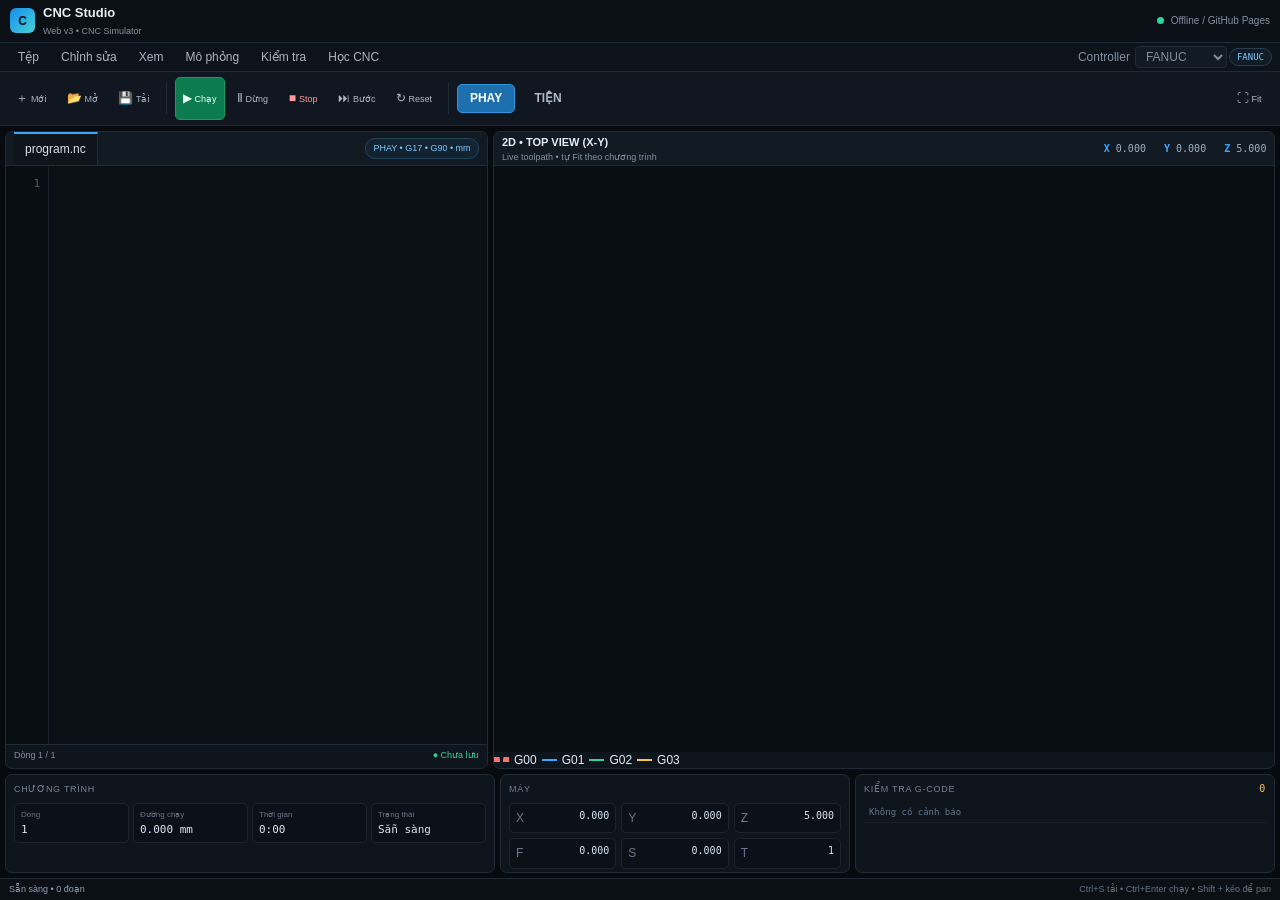
==== index.html @ 78c4b81b "Update index.html" ====
<!doctype html>
<html lang="vi">
<head>
<meta charset="utf-8">
<meta name="viewport" content="width=device-width,initial-scale=1">
<meta name="theme-color" content="#080d12">
<title>CNC Studio Web v2</title>
<link rel="stylesheet" href="styles.css">
</head>

<body>
<div class="app">

<header class="topbar">
  <div class="brand">
    <span class="logo">C</span>
    <div>
      <strong>CNC Studio</strong>
      <small>Web v3 • CNC Simulator</small>
    </div>
  </div>

  <div class="top-status">
    <span class="dot"></span>
    Offline / GitHub Pages
  </div>
</header>

<div class="menubar">
  <button>Tệp</button>
  <button>Chỉnh sửa</button>
  <button>Xem</button>
  <button>Mô phỏng</button>
  <button>Kiểm tra</button>
  <button>Học CNC</button>

  <span class="grow"></span>

  <label>
    Controller
    <select id="controller">
      <option value="FANUC">FANUC</option>
      <option value="HAAS">HAAS</option>
      <option value="LINUXCNC">LinuxCNC</option>
    </select>
  </label>

  <span id="controllerBadge" class="controller-badge">FANUC</span>
</div>

<section class="toolbar">

  <button id="newBtn">＋<span>Mới</span></button>
  <button id="openBtn">📂<span>Mở</span></button>
  <button id="saveBtn">💾<span>Tải</span></button>

  <i></i>

  <button id="runBtn" class="primary">▶<span>Chạy</span></button>
  <button id="pauseBtn">Ⅱ<span>Dừng</span></button>
  <button id="stopBtn" class="danger">■<span>Stop</span></button>
  <button id="stepBtn">⏭<span>Bước</span></button>
  <button id="resetBtn">↻<span>Reset</span></button>

  <i></i>

  <button id="millingBtn" class="mode active">PHAY</button>
  <button id="turningBtn" class="mode">TIỆN</button>

  <span class="grow"></span>

  <button id="fitBtn">⛶<span>Fit</span></button>

  <input
    id="fileInput"
    type="file"
    accept=".nc,.cnc,.gcode,.txt"
    hidden
  >
</section>

<main class="workspace">

<section class="editor-panel">

  <div class="panel-head">

    <div class="tabs">
      <span class="tab active">program.nc</span>
    </div>

    <span id="modeBadge" class="badge">
      PHAY • G17 • G90
    </span>

  </div>

  <div class="editor-wrap">

    <div id="lineNumbers" class="line-numbers"></div>

    <textarea
      id="code"
      spellcheck="false"
      wrap="off"
    ></textarea>

  </div>

  <div class="editor-footer">
    <span id="cursorInfo">Dòng 1</span>
    <span id="dirty">● Chưa lưu</span>
  </div>

</section>

<section class="view-panel">

  <div class="view-head">

    <div>
      <strong id="viewTitle">
        2D • TOP VIEW (X-Y)
      </strong>

      <small id="viewSub">
        Live toolpath • tự Fit theo chương trình
      </small>
    </div>

    <div class="coords">

      <b>X</b>
      <span id="xPos">0.000</span>

      &nbsp;

      <b id="coordYLabel">Y</b>
      <span id="yPos">0.000</span>

      &nbsp;

      <b>Z</b>
      <span id="zPos">5.000</span>

    </div>

  </div>

  <div class="canvas-wrap">
    <canvas id="canvas"></canvas>
  </div>

  <div class="view-footer">

    <div class="legend">
      <span class="rapid"></span> G00
      <span class="feed"></span> G01
      <span class="cw"></span> G02
      <span class="ccw"></span> G03
    </div>

  </div>

</section>

</main>

<section class="bottom">

  <div class="info-card">

    <div class="card-title">
      CHƯƠNG TRÌNH
    </div>

    <div class="metrics">

      <div>
        <small>Dòng</small>
        <b id="metricLines">1</b>
      </div>

      <div>
        <small>Đường chạy</small>
        <b id="metricLength">0.000 mm</b>
      </div>

      <div>
        <small>Thời gian</small>
        <b id="metricTime">0:00</b>
      </div>

      <div>
        <small>Trạng thái</small>
        <b id="metricState">Sẵn sàng</b>
      </div>

    </div>

  </div>

  <div class="info-card machine">

    <div class="card-title">
      MÁY
    </div>

    <div class="machine-grid">

      <span>X <b id="mx">0.000</b></span>
      <span>Y <b id="my">0.000</b></span>
      <span>Z <b id="mz">5.000</b></span>

      <span>F <b id="mf">0</b></span>
      <span>S <b id="ms">0</b></span>
      <span>T <b id="mt">1</b></span>

    </div>

  </div>

  <div class="info-card diagnostics">

    <div class="card-title">
      KIỂM TRA G-CODE
      <b id="diagCount">0</b>
    </div>

    <div id="diagList" class="diag-list">
      <div class="diag empty">
        Không có cảnh báo
      </div>
    </div>

  </div>

</section>

<footer class="statusbar">

  <span id="statusText">
    Sẵn sàng • Live parser v3
  </span>

  <span>
    Ctrl+S tải • Ctrl+Enter chạy • Shift + kéo để pan
  </span>

</footer>

</div>

<script src="engine/cnc-engine.js"></script>
<script src="app.js?v=3.4"></script>

</body>
</html>
---- styles.css ----
:root{
--bg:#090d12;--panel:#0f151d;--panel2:#121a23;--line:#202b37;--text:#e7edf5;--muted:#8290a1;
--blue:#38a9ff;--green:#34d399;--yellow:#f5c451;--red:#f87171;--cyan:#45d6d6;
--radius:7px;--editor:37%;
}
*{box-sizing:border-box}html,body{margin:0;width:100%;height:100%;overflow:hidden;background:var(--bg);color:var(--text);font:12px/1.35 Inter,Segoe UI,Arial,sans-serif}
button,select,input,textarea{font:inherit;color:inherit}button{border:1px solid transparent;background:transparent;cursor:pointer}
button:hover{background:#18222d;border-color:#2b3a49}.app{height:100vh;display:flex;flex-direction:column;min-width:900px}
.topbar{height:43px;display:flex;align-items:center;padding:0 10px;background:#0b1016;border-bottom:1px solid var(--line);gap:20px}
.brand{display:flex;align-items:center;gap:8px;min-width:185px}.logo{width:25px;height:25px;border-radius:6px;background:linear-gradient(135deg,#168cf0,#43d4d4);display:grid;place-items:center;font-weight:900;color:#061018}
.brand strong{display:block;font-size:13px}.brand small{color:var(--muted);font-size:9px}.nav{display:flex;gap:3px}.nav-btn{padding:6px 11px;color:#aeb9c7;border-radius:5px}.nav-btn.active{color:#fff;background:#172536}.top-status{margin-left:auto;color:var(--muted);font-size:10px}.dot{display:inline-block;width:7px;height:7px;border-radius:50%;background:var(--green);margin-right:4px}
.menubar{height:29px;display:flex;align-items:center;gap:2px;padding:0 8px;background:#0d131a;border-bottom:1px solid var(--line)}.menubar button{padding:4px 9px;color:#aab5c2}.grow{flex:1}.menubar label{color:var(--muted);display:flex;gap:5px;align-items:center}.menubar select{background:#121a23;border:1px solid var(--line);border-radius:4px;padding:2px 6px}
.toolbar{height:54px;display:flex;align-items:center;padding:5px 8px;gap:4px;background:#101720;border-bottom:1px solid var(--line)}.toolbar button{height:43px;min-width:46px;padding:3px 7px;border-radius:5px;color:#aeb9c7}.toolbar button span{display:block;font-size:9px;margin-top:2px}.toolbar i{width:1px;height:31px;background:var(--line);margin:0 4px}.toolbar .primary{background:#0c7b4d;border-color:#149e66;color:#eafff6}.toolbar .danger{color:#ff9b9b}.toolbar .mode{height:29px;min-width:58px;font-weight:700}.toolbar .mode.active{background:#1d6fae;border-color:#2d98dc;color:white}.toolbar .toggle.active{color:var(--cyan)}
.workspace{min-height:0;flex:1;display:grid;grid-template-columns:var(--editor) 1fr;gap:5px;padding:5px;background:#070b10}
.editor-panel,.view-panel,.info-card{background:var(--panel);border:1px solid var(--line);border-radius:var(--radius);overflow:hidden}.editor-panel,.view-panel{min-width:0;min-height:0;display:flex;flex-direction:column}
.panel-head,.view-head{height:34px;display:flex;align-items:center;justify-content:space-between;background:var(--panel2);border-bottom:1px solid var(--line);padding:0 8px}.tabs{display:flex;align-items:center;height:100%}.tab{height:100%;display:flex;align-items:center;padding:0 11px;border-right:1px solid var(--line);color:#d9e1ea}.tab.active{background:#0f151d;border-top:2px solid var(--blue)}.tabs button{padding:4px 8px;color:var(--muted)}.badge{font-size:9px;padding:3px 7px;border-radius:10px;background:#132331;color:#7ec9ff;border:1px solid #23435b}
.editor-wrap{position:relative;flex:1;min-height:0;display:grid;grid-template-columns:43px 1fr;background:#0b1016}.line-numbers{padding:8px 8px 8px 0;text-align:right;color:#4f5e6d;background:#090e13;border-right:1px solid #18212b;font:11px/19px Consolas,monospace;user-select:none;overflow:hidden}.line-numbers div.active{color:#9bd5ff}.editor-wrap textarea{width:100%;height:100%;resize:none;border:0;outline:0;background:#0b1016;padding:8px 10px;color:#d7e0ea;font:11px/19px Consolas,monospace;white-space:pre;overflow:auto;tab-size:2}.editor-footer{height:24px;border-top:1px solid var(--line);display:flex;justify-content:space-between;padding:4px 8px;color:var(--muted);font-size:9px}.editor-footer #dirty{color:var(--green)}
.view-head strong{font-size:11px}.view-head small{display:block;color:var(--muted);font-size:9px}.coords{font:10px Consolas,monospace;color:#9fb0c2}.coords b{color:var(--blue)}.canvas-wrap{position:relative;flex:1;min-height:0;background:#080d12}.canvas-wrap canvas{display:block;width:100%;height:100%;cursor:crosshair}.canvas-wrap canvas.panning{cursor:grabbing}view-footer{height:25px;display:flex;align-items:center;justify-content:space-between;border-top:1px solid var(--line);padding:0 8px;color:var(--muted);font-size:9px}.legend{display:flex;gap:5px;align-items:center}.legend span{width:15px;border-top:2px solid}.legend .rapid{border-color:var(--red);border-style:dashed}.legend .feed{border-color:var(--blue)}.legend .cw{border-color:var(--green)}.legend .ccw{border-color:var(--yellow)}
.bottom{height:104px;display:grid;grid-template-columns:1.4fr 1fr 1.2fr;gap:5px;padding:0 5px 5px;background:#070b10}.info-card{padding:8px}.card-title{font-size:9px;color:#748397;letter-spacing:.08em;margin-bottom:8px}.metrics{display:grid;grid-template-columns:repeat(4,1fr);gap:4px}.metrics div{background:#0b1118;border:1px solid #1a2530;border-radius:5px;padding:6px}.metrics small{display:block;color:#667588;font-size:8px}.metrics b{display:block;margin-top:2px;font:11px Consolas,monospace;color:#dbe7f2}.machine-grid{display:grid;grid-template-columns:repeat(3,1fr);gap:5px}.machine-grid span{background:#0b1118;border:1px solid #1a2530;padding:6px;border-radius:5px;color:#687789}.machine-grid b{float:right;color:#d8e6f2;font:10px Consolas,monospace}.turning-grid{display:grid;grid-template-columns:1fr 1fr 1fr;gap:6px}.turning-grid label{color:#748397;font-size:9px}.turning-grid input{display:block;width:100%;margin-top:3px;background:#0b1118;border:1px solid #26313d;border-radius:4px;padding:5px}.statusbar{height:22px;display:flex;justify-content:space-between;align-items:center;padding:0 9px;background:#0b1016;border-top:1px solid var(--line);color:#637286;font-size:9px}.statusbar span:first-child{color:#8da0b4}
@media(max-width:1100px){:root{--editor:40%}.toolbar button{min-width:38px;padding:2px 4px}.toolbar button span{font-size:8px}.bottom{grid-template-columns:1fr 1fr}.turning-card{display:none}}
/* v2 additions */
.diagnostics{min-width:0}.card-title{display:flex;justify-content:space-between}.card-title b{font:10px Consolas,monospace;color:#f5c451}.diag-list{height:65px;overflow:auto;font:9px/15px Consolas,monospace}.diag{padding:2px 5px;border-bottom:1px solid #17212b;white-space:nowrap;overflow:hidden;text-overflow:ellipsis}.diag b{color:#8da0b4;margin-right:5px}.diag.warning{color:#f5c451}.diag.error{color:#f87171}.diag.info{color:#7ec9ff}.diag.empty{color:#657689}.toolbar button{display:flex;align-items:center;justify-content:center;gap:3px}.toolbar button span{display:block}.menubar select{min-width:92px}.topbar{box-shadow:0 1px 0 #0b1016}.view-panel{box-shadow:inset 0 1px 0 rgba(255,255,255,.01)}
@media(max-width:1100px){.bottom{grid-template-columns:1.2fr 1fr}.diagnostics{display:none}}
.controller-badge{padding:3px 7px;border-radius:10px;border:1px solid #2a3c4d;background:#101d29;color:#7ec9ff;font:9px Consolas,monospace}.diag{width:100%;text-align:left;background:transparent;border:0;border-bottom:1px solid #17212b}.diag:hover{background:#17222d}.diag span{float:right;color:#718398}.toolbar .mode{display:inline-flex;align-items:center;justify-content:center}.panel-head .badge{white-space:nowrap}


/* v3.4 — FIXED CNC WORKSPACE / RESPONSIVE ALL DEVICES */
html,body{min-width:0;overflow:hidden}
.app{min-width:0;width:100%;height:100dvh;max-width:100vw;overflow:hidden}
.topbar{flex:0 0 43px;min-width:0;overflow:hidden}
.menubar{flex:0 0 29px;min-width:0;overflow-x:auto;overflow-y:hidden;white-space:nowrap;scrollbar-width:none}
.menubar::-webkit-scrollbar{display:none}
.toolbar{flex:0 0 54px;min-width:0;overflow-x:auto;overflow-y:hidden;white-space:nowrap;scrollbar-width:thin}
.toolbar .grow{min-width:10px}
.workspace{flex:1 1 auto;min-height:220px;height:auto;min-width:0;width:100%;grid-template-columns:minmax(250px,38%) minmax(0,1fr);gap:5px;overflow:hidden}
.editor-panel,.view-panel{min-width:0;min-height:0;height:100%;width:100%}
.editor-wrap{min-height:0;overflow:hidden}
.editor-wrap textarea{min-width:0;min-height:0;overflow:auto;scrollbar-width:auto}
.line-numbers{min-height:0;overflow:hidden}
.canvas-wrap{min-width:0;min-height:0;overflow:hidden}
.view-panel{contain:layout paint}
.bottom{flex:0 0 104px;min-width:0;overflow:hidden}
.statusbar{flex:0 0 22px;min-width:0;overflow:hidden;white-space:nowrap}
.statusbar span{overflow:hidden;text-overflow:ellipsis}
.coords{max-width:48%;overflow:hidden;white-space:nowrap;text-overflow:ellipsis}

/* Never let the two main panes stack or move below one another. */
@media(max-width:900px){
  :root{--editor:40%}
  .topbar{height:38px;flex-basis:38px;padding:0 7px;gap:8px}
  .brand{min-width:145px}.brand small{display:none}.top-status{font-size:8px}
  .menubar{height:27px;flex-basis:27px;padding:0 4px}
  .menubar button{padding:3px 6px;font-size:10px}
  .toolbar{height:48px;flex-basis:48px;padding:3px 5px;gap:2px}
  .toolbar button{height:40px;min-width:40px;padding:2px 5px}
  .toolbar button span{font-size:8px}
  .workspace{grid-template-columns:40% 60%;gap:3px;padding:3px;min-height:200px}
  .panel-head,.view-head{height:32px;padding:0 6px}
  .tab{padding:0 7px;font-size:10px}.badge{font-size:8px;padding:2px 5px}
  .view-head strong{font-size:10px}.view-head small{font-size:8px}
  .coords{font-size:8px;max-width:55%}
  .bottom{display:none}
  .statusbar{height:19px;flex-basis:19px;font-size:8px}
  .statusbar span:last-child{display:none}
  .editor-wrap{grid-template-columns:34px minmax(0,1fr)}
  .line-numbers{font-size:9px;line-height:17px;padding-right:5px}
  .editor-wrap textarea{font-size:9px;line-height:17px;padding:7px 6px}
  .view-footer{height:22px;flex-basis:22px;padding:0 5px}
  .legend{gap:3px;font-size:8px}
}
@media(max-width:600px){
  .brand{min-width:112px}.brand strong{font-size:11px}.logo{width:22px;height:22px}
  .top-status{display:none}
  .menubar label,.controller-badge{display:none}
  .workspace{grid-template-columns:42% 58%}
  .view-head .coords{max-width:52%}
  .coords b,.coords span{font-size:8px}
  .toolbar i{margin:0 1px}
  .toolbar .mode{min-width:50px}
}
@media(max-height:620px){
  .bottom{display:none}
  .workspace{min-height:0}
}
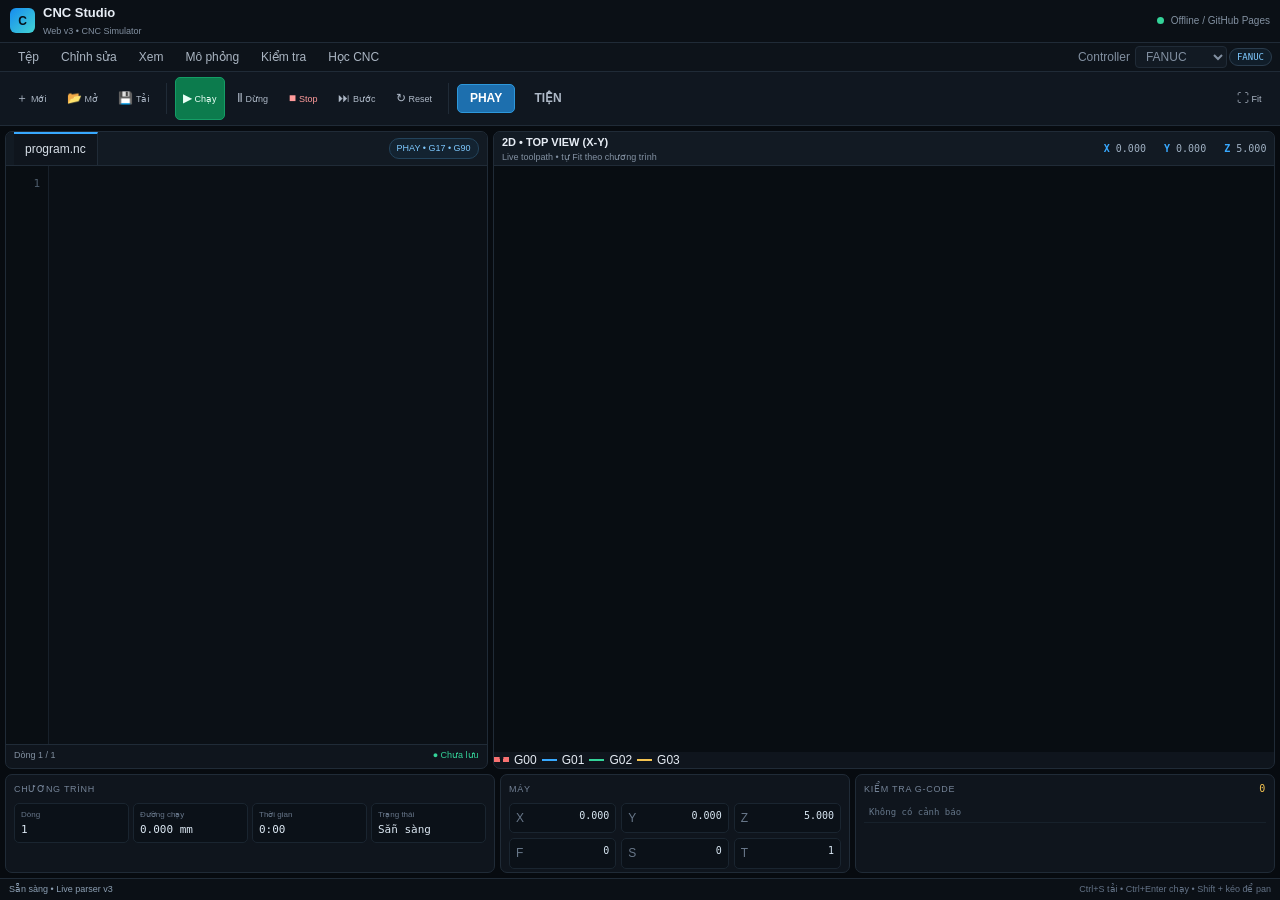
==== commit f01d01ec: "Add files via upload" ====
--- a/index.html
+++ b/index.html
@@ -1,258 +1,8 @@
-<!doctype html>
-<html lang="vi">
-<head>
-<meta charset="utf-8">
-<meta name="viewport" content="width=device-width,initial-scale=1">
-<meta name="theme-color" content="#080d12">
-<title>CNC Studio Web v2</title>
-<link rel="stylesheet" href="styles.css">
-</head>
-
-<body>
-<div class="app">
-
-<header class="topbar">
-  <div class="brand">
-    <span class="logo">C</span>
-    <div>
-      <strong>CNC Studio</strong>
-      <small>Web v3 • CNC Simulator</small>
-    </div>
-  </div>
-
-  <div class="top-status">
-    <span class="dot"></span>
-    Offline / GitHub Pages
-  </div>
-</header>
-
-<div class="menubar">
-  <button>Tệp</button>
-  <button>Chỉnh sửa</button>
-  <button>Xem</button>
-  <button>Mô phỏng</button>
-  <button>Kiểm tra</button>
-  <button>Học CNC</button>
-
-  <span class="grow"></span>
-
-  <label>
-    Controller
-    <select id="controller">
-      <option value="FANUC">FANUC</option>
-      <option value="HAAS">HAAS</option>
-      <option value="LINUXCNC">LinuxCNC</option>
-    </select>
-  </label>
-
-  <span id="controllerBadge" class="controller-badge">FANUC</span>
-</div>
-
-<section class="toolbar">
-
-  <button id="newBtn">＋<span>Mới</span></button>
-  <button id="openBtn">📂<span>Mở</span></button>
-  <button id="saveBtn">💾<span>Tải</span></button>
-
-  <i></i>
-
-  <button id="runBtn" class="primary">▶<span>Chạy</span></button>
-  <button id="pauseBtn">Ⅱ<span>Dừng</span></button>
-  <button id="stopBtn" class="danger">■<span>Stop</span></button>
-  <button id="stepBtn">⏭<span>Bước</span></button>
-  <button id="resetBtn">↻<span>Reset</span></button>
-
-  <i></i>
-
-  <button id="millingBtn" class="mode active">PHAY</button>
-  <button id="turningBtn" class="mode">TIỆN</button>
-
-  <span class="grow"></span>
-
-  <button id="fitBtn">⛶<span>Fit</span></button>
-
-  <input
-    id="fileInput"
-    type="file"
-    accept=".nc,.cnc,.gcode,.txt"
-    hidden
-  >
-</section>
-
-<main class="workspace">
-
-<section class="editor-panel">
-
-  <div class="panel-head">
-
-    <div class="tabs">
-      <span class="tab active">program.nc</span>
-    </div>
-
-    <span id="modeBadge" class="badge">
-      PHAY • G17 • G90
-    </span>
-
-  </div>
-
-  <div class="editor-wrap">
-
-    <div id="lineNumbers" class="line-numbers"></div>
-
-    <textarea
-      id="code"
-      spellcheck="false"
-      wrap="off"
-    ></textarea>
-
-  </div>
-
-  <div class="editor-footer">
-    <span id="cursorInfo">Dòng 1</span>
-    <span id="dirty">● Chưa lưu</span>
-  </div>
-
-</section>
-
-<section class="view-panel">
-
-  <div class="view-head">
-
-    <div>
-      <strong id="viewTitle">
-        2D • TOP VIEW (X-Y)
-      </strong>
-
-      <small id="viewSub">
-        Live toolpath • tự Fit theo chương trình
-      </small>
-    </div>
-
-    <div class="coords">
-
-      <b>X</b>
-      <span id="xPos">0.000</span>
-
-      &nbsp;
-
-      <b id="coordYLabel">Y</b>
-      <span id="yPos">0.000</span>
-
-      &nbsp;
-
-      <b>Z</b>
-      <span id="zPos">5.000</span>
-
-    </div>
-
-  </div>
-
-  <div class="canvas-wrap">
-    <canvas id="canvas"></canvas>
-  </div>
-
-  <div class="view-footer">
-
-    <div class="legend">
-      <span class="rapid"></span> G00
-      <span class="feed"></span> G01
-      <span class="cw"></span> G02
-      <span class="ccw"></span> G03
-    </div>
-
-  </div>
-
-</section>
-
-</main>
-
-<section class="bottom">
-
-  <div class="info-card">
-
-    <div class="card-title">
-      CHƯƠNG TRÌNH
-    </div>
-
-    <div class="metrics">
-
-      <div>
-        <small>Dòng</small>
-        <b id="metricLines">1</b>
-      </div>
-
-      <div>
-        <small>Đường chạy</small>
-        <b id="metricLength">0.000 mm</b>
-      </div>
-
-      <div>
-        <small>Thời gian</small>
-        <b id="metricTime">0:00</b>
-      </div>
-
-      <div>
-        <small>Trạng thái</small>
-        <b id="metricState">Sẵn sàng</b>
-      </div>
-
-    </div>
-
-  </div>
-
-  <div class="info-card machine">
-
-    <div class="card-title">
-      MÁY
-    </div>
-
-    <div class="machine-grid">
-
-      <span>X <b id="mx">0.000</b></span>
-      <span>Y <b id="my">0.000</b></span>
-      <span>Z <b id="mz">5.000</b></span>
-
-      <span>F <b id="mf">0</b></span>
-      <span>S <b id="ms">0</b></span>
-      <span>T <b id="mt">1</b></span>
-
-    </div>
-
-  </div>
-
-  <div class="info-card diagnostics">
-
-    <div class="card-title">
-      KIỂM TRA G-CODE
-      <b id="diagCount">0</b>
-    </div>
-
-    <div id="diagList" class="diag-list">
-      <div class="diag empty">
-        Không có cảnh báo
-      </div>
-    </div>
-
-  </div>
-
-</section>
-
-<footer class="statusbar">
-
-  <span id="statusText">
-    Sẵn sàng • Live parser v3
-  </span>
-
-  <span>
-    Ctrl+S tải • Ctrl+Enter chạy • Shift + kéo để pan
-  </span>
-
-</footer>
-
-</div>
-
-<script src="engine/cnc-engine.js"></script>
-<script src="app.js?v=3.4"></script>
-
-</body>
-</html>
+<!doctype html><html lang="vi"><head><meta charset="utf-8"><meta name="viewport" content="width=device-width,initial-scale=1"><meta name="theme-color" content="#080d12"><title>CNC Studio Web v2</title><link rel="stylesheet" href="styles.css"></head><body><div class="app">
+<header class="topbar"><div class="brand"><span class="logo">C</span><div><strong>CNC Studio</strong><small>Web v3 • CNC Simulator</small></div></div><div class="top-status"><span class="dot"></span> Offline / GitHub Pages</div></header>
+<div class="menubar"><button>Tệp</button><button>Chỉnh sửa</button><button>Xem</button><button>Mô phỏng</button><button>Kiểm tra</button><button>Học CNC</button><span class="grow"></span><label>Controller <select id="controller"><option value="FANUC">FANUC</option><option value="HAAS">HAAS</option><option value="LINUXCNC">LinuxCNC</option></select></label><span id="controllerBadge" class="controller-badge">FANUC</span></div>
+<section class="toolbar"><button id="newBtn">＋<span>Mới</span></button><button id="openBtn">📂<span>Mở</span></button><button id="saveBtn">💾<span>Tải</span></button><i></i><button id="runBtn" class="primary">▶<span>Chạy</span></button><button id="pauseBtn">Ⅱ<span>Dừng</span></button><button id="stopBtn" class="danger">■<span>Stop</span></button><button id="stepBtn">⏭<span>Bước</span></button><button id="resetBtn">↻<span>Reset</span></button><i></i><button id="millingBtn" class="mode active">PHAY</button><button id="turningBtn" class="mode">TIỆN</button><span class="grow"></span><button id="fitBtn">⛶<span>Fit</span></button><input id="fileInput" type="file" accept=".nc,.cnc,.gcode,.txt" hidden></section>
+<main class="workspace"><section class="editor-panel"><div class="panel-head"><div class="tabs"><span class="tab active">program.nc</span></div><span id="modeBadge" class="badge">PHAY • G17 • G90</span></div><div class="editor-wrap"><div id="lineNumbers" class="line-numbers"></div><textarea id="code" spellcheck="false" wrap="off"></textarea></div><div class="editor-footer"><span id="cursorInfo">Dòng 1</span><span id="dirty">● Chưa lưu</span></div></section>
+<section class="view-panel"><div class="view-head"><div><strong id="viewTitle">2D • TOP VIEW (X-Y)</strong><small id="viewSub">Live toolpath • tự Fit theo chương trình</small></div><div class="coords"><b>X</b> <span id="xPos">0.000</span> &nbsp; <b id="coordYLabel">Y</b> <span id="yPos">0.000</span> &nbsp; <b>Z</b> <span id="zPos">5.000</span></div></div><div class="canvas-wrap"><canvas id="canvas"></canvas></div><div class="view-footer"><div class="legend"><span class="rapid"></span> G00 <span class="feed"></span> G01 <span class="cw"></span> G02 <span class="ccw"></span> G03</div></div></section></main>
+<section class="bottom"><div class="info-card"><div class="card-title">CHƯƠNG TRÌNH</div><div class="metrics"><div><small>Dòng</small><b id="metricLines">1</b></div><div><small>Đường chạy</small><b id="metricLength">0.000 mm</b></div><div><small>Thời gian</small><b id="metricTime">0:00</b></div><div><small>Trạng thái</small><b id="metricState">Sẵn sàng</b></div></div></div><div class="info-card machine"><div class="card-title">MÁY</div><div class="machine-grid"><span>X <b id="mx">0.000</b></span><span>Y <b id="my">0.000</b></span><span>Z <b id="mz">5.000</b></span><span>F <b id="mf">0</b></span><span>S <b id="ms">0</b></span><span>T <b id="mt">1</b></span></div></div><div class="info-card diagnostics"><div class="card-title">KIỂM TRA G-CODE <b id="diagCount">0</b></div><div id="diagList" class="diag-list"><div class="diag empty">Không có cảnh báo</div></div></div></section>
+<footer class="statusbar"><span id="statusText">Sẵn sàng • Live parser v3</span><span>Ctrl+S tải • Ctrl+Enter chạy • Shift + kéo để pan</span></footer></div><script src="engine/cnc-engine.js"></script><script src="app.js?v=3.4"></script></body></html>
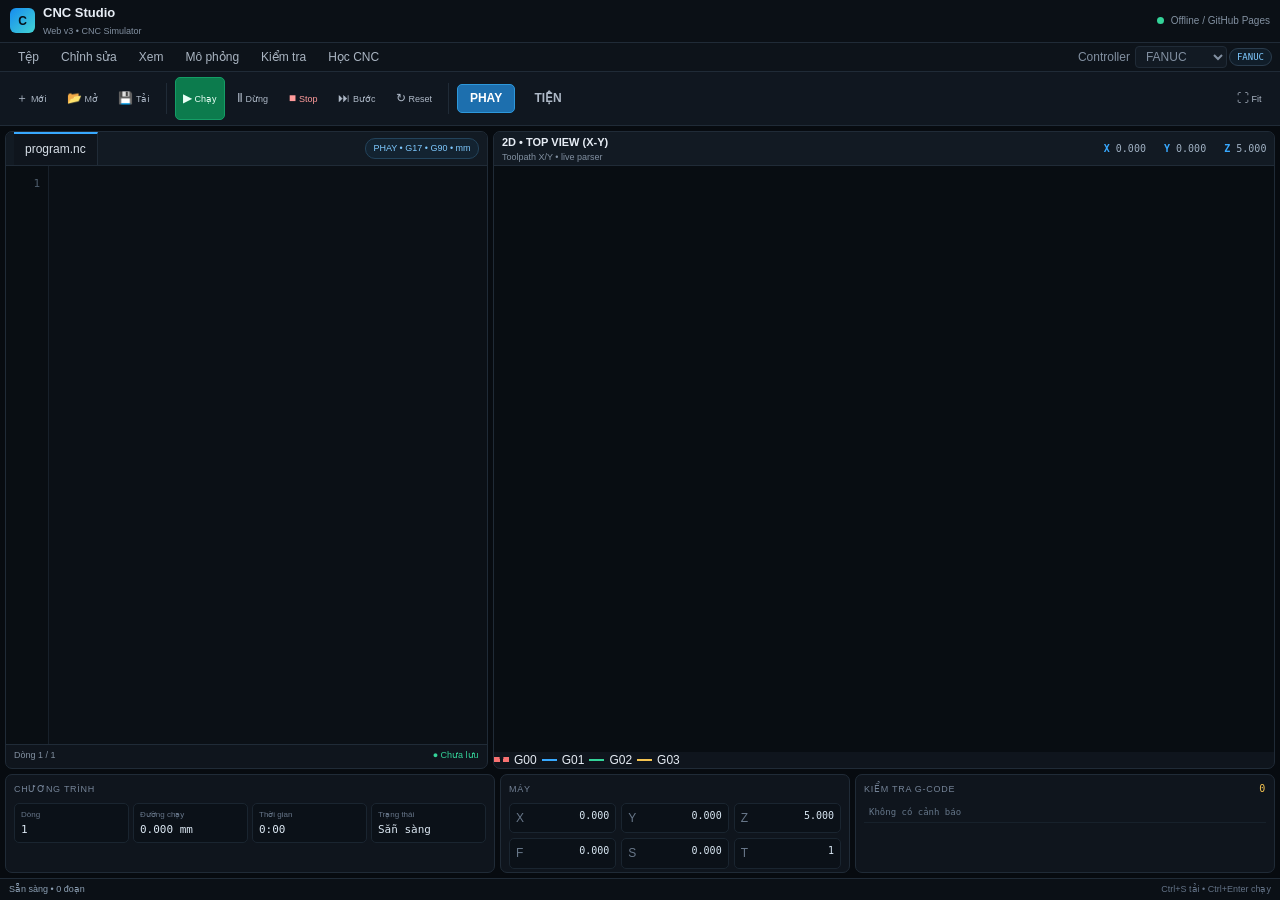
==== commit 84dd28fb: "Update index.html" ====
--- a/index.html
+++ b/index.html
@@ -1,8 +1,415 @@
-<!doctype html><html lang="vi"><head><meta charset="utf-8"><meta name="viewport" content="width=device-width,initial-scale=1"><meta name="theme-color" content="#080d12"><title>CNC Studio Web v2</title><link rel="stylesheet" href="styles.css"></head><body><div class="app">
-<header class="topbar"><div class="brand"><span class="logo">C</span><div><strong>CNC Studio</strong><small>Web v3 • CNC Simulator</small></div></div><div class="top-status"><span class="dot"></span> Offline / GitHub Pages</div></header>
-<div class="menubar"><button>Tệp</button><button>Chỉnh sửa</button><button>Xem</button><button>Mô phỏng</button><button>Kiểm tra</button><button>Học CNC</button><span class="grow"></span><label>Controller <select id="controller"><option value="FANUC">FANUC</option><option value="HAAS">HAAS</option><option value="LINUXCNC">LinuxCNC</option></select></label><span id="controllerBadge" class="controller-badge">FANUC</span></div>
-<section class="toolbar"><button id="newBtn">＋<span>Mới</span></button><button id="openBtn">📂<span>Mở</span></button><button id="saveBtn">💾<span>Tải</span></button><i></i><button id="runBtn" class="primary">▶<span>Chạy</span></button><button id="pauseBtn">Ⅱ<span>Dừng</span></button><button id="stopBtn" class="danger">■<span>Stop</span></button><button id="stepBtn">⏭<span>Bước</span></button><button id="resetBtn">↻<span>Reset</span></button><i></i><button id="millingBtn" class="mode active">PHAY</button><button id="turningBtn" class="mode">TIỆN</button><span class="grow"></span><button id="fitBtn">⛶<span>Fit</span></button><input id="fileInput" type="file" accept=".nc,.cnc,.gcode,.txt" hidden></section>
-<main class="workspace"><section class="editor-panel"><div class="panel-head"><div class="tabs"><span class="tab active">program.nc</span></div><span id="modeBadge" class="badge">PHAY • G17 • G90</span></div><div class="editor-wrap"><div id="lineNumbers" class="line-numbers"></div><textarea id="code" spellcheck="false" wrap="off"></textarea></div><div class="editor-footer"><span id="cursorInfo">Dòng 1</span><span id="dirty">● Chưa lưu</span></div></section>
-<section class="view-panel"><div class="view-head"><div><strong id="viewTitle">2D • TOP VIEW (X-Y)</strong><small id="viewSub">Live toolpath • tự Fit theo chương trình</small></div><div class="coords"><b>X</b> <span id="xPos">0.000</span> &nbsp; <b id="coordYLabel">Y</b> <span id="yPos">0.000</span> &nbsp; <b>Z</b> <span id="zPos">5.000</span></div></div><div class="canvas-wrap"><canvas id="canvas"></canvas></div><div class="view-footer"><div class="legend"><span class="rapid"></span> G00 <span class="feed"></span> G01 <span class="cw"></span> G02 <span class="ccw"></span> G03</div></div></section></main>
-<section class="bottom"><div class="info-card"><div class="card-title">CHƯƠNG TRÌNH</div><div class="metrics"><div><small>Dòng</small><b id="metricLines">1</b></div><div><small>Đường chạy</small><b id="metricLength">0.000 mm</b></div><div><small>Thời gian</small><b id="metricTime">0:00</b></div><div><small>Trạng thái</small><b id="metricState">Sẵn sàng</b></div></div></div><div class="info-card machine"><div class="card-title">MÁY</div><div class="machine-grid"><span>X <b id="mx">0.000</b></span><span>Y <b id="my">0.000</b></span><span>Z <b id="mz">5.000</b></span><span>F <b id="mf">0</b></span><span>S <b id="ms">0</b></span><span>T <b id="mt">1</b></span></div></div><div class="info-card diagnostics"><div class="card-title">KIỂM TRA G-CODE <b id="diagCount">0</b></div><div id="diagList" class="diag-list"><div class="diag empty">Không có cảnh báo</div></div></div></section>
-<footer class="statusbar"><span id="statusText">Sẵn sàng • Live parser v3</span><span>Ctrl+S tải • Ctrl+Enter chạy • Shift + kéo để pan</span></footer></div><script src="engine/cnc-engine.js"></script><script src="app.js?v=3.4"></script></body></html>
+<!doctype html>
+<html lang="vi">
+<head>
+  <meta charset="utf-8">
+  <meta name="viewport" content="width=device-width,initial-scale=1">
+  <meta name="theme-color" content="#080d12">
+
+  <title>CNC Studio Web v3</title>
+
+  <link rel="stylesheet" href="styles.css">
+</head>
+
+<body>
+
+<div class="app">
+
+  <!-- HEADER -->
+  <header class="topbar">
+    <div class="brand">
+      <span class="logo">C</span>
+
+      <div>
+        <strong>CNC Studio</strong>
+        <small>Web v3 • CNC Simulator</small>
+      </div>
+    </div>
+
+    <div class="top-status">
+      <span class="dot"></span>
+      Offline / GitHub Pages
+    </div>
+  </header>
+
+
+  <!-- MENU -->
+  <div class="menubar">
+
+    <button>Tệp</button>
+    <button>Chỉnh sửa</button>
+    <button>Xem</button>
+    <button>Mô phỏng</button>
+    <button>Kiểm tra</button>
+    <button>Học CNC</button>
+
+    <span class="grow"></span>
+
+    <label>
+      Controller
+
+      <select id="controller">
+        <option value="FANUC">FANUC</option>
+        <option value="HAAS">HAAS</option>
+        <option value="LINUXCNC">LinuxCNC</option>
+      </select>
+    </label>
+
+    <span id="controllerBadge" class="controller-badge">
+      FANUC
+    </span>
+
+  </div>
+
+
+  <!-- TOOLBAR -->
+  <section class="toolbar">
+
+    <button id="newBtn">
+      ＋
+      <span>Mới</span>
+    </button>
+
+    <button id="openBtn">
+      📂
+      <span>Mở</span>
+    </button>
+
+    <button id="saveBtn">
+      💾
+      <span>Tải</span>
+    </button>
+
+    <i></i>
+
+    <button id="runBtn" class="primary">
+      ▶
+      <span>Chạy</span>
+    </button>
+
+    <button id="pauseBtn">
+      Ⅱ
+      <span>Dừng</span>
+    </button>
+
+    <button id="stopBtn" class="danger">
+      ■
+      <span>Stop</span>
+    </button>
+
+    <button id="stepBtn">
+      ⏭
+      <span>Bước</span>
+    </button>
+
+    <button id="resetBtn">
+      ↻
+      <span>Reset</span>
+    </button>
+
+    <i></i>
+
+    <button id="millingBtn" class="mode active">
+      PHAY
+    </button>
+
+    <button id="turningBtn" class="mode">
+      TIỆN
+    </button>
+
+    <span class="grow"></span>
+
+    <button id="fitBtn">
+      ⛶
+      <span>Fit</span>
+    </button>
+
+    <input
+      id="fileInput"
+      type="file"
+      accept=".nc,.cnc,.gcode,.txt"
+      hidden
+    >
+
+  </section>
+
+
+  <!-- WORKSPACE -->
+  <main class="workspace">
+
+
+    <!-- CODE -->
+    <section class="editor-panel">
+
+      <div class="panel-head">
+
+        <div class="tabs">
+          <span class="tab active">
+            program.nc
+          </span>
+        </div>
+
+        <span id="modeBadge" class="badge">
+          PHAY • G17 • G90
+        </span>
+
+      </div>
+
+
+      <div class="editor-wrap">
+
+        <div
+          id="lineNumbers"
+          class="line-numbers"
+        ></div>
+
+        <textarea
+          id="code"
+          spellcheck="false"
+          wrap="off"
+        ></textarea>
+
+      </div>
+
+
+      <div class="editor-footer">
+
+        <span id="cursorInfo">
+          Dòng 1
+        </span>
+
+        <span id="dirty">
+          ● Chưa lưu
+        </span>
+
+      </div>
+
+    </section>
+
+
+
+    <!-- 2D VIEW -->
+    <section class="view-panel">
+
+      <div class="view-head">
+
+        <div>
+
+          <strong id="viewTitle">
+            2D • TOP VIEW (X-Y)
+          </strong>
+
+          <small id="viewSub">
+            Toolpath X/Y • live parser
+          </small>
+
+        </div>
+
+
+        <div class="coords">
+
+          <b>X</b>
+          <span id="xPos">0.000</span>
+
+          &nbsp;
+
+          <b id="coordYLabel">Y</b>
+          <span id="yPos">0.000</span>
+
+          &nbsp;
+
+          <b>Z</b>
+          <span id="zPos">5.000</span>
+
+        </div>
+
+      </div>
+
+
+      <div class="canvas-wrap">
+
+        <canvas id="canvas"></canvas>
+
+      </div>
+
+
+      <div class="view-footer">
+
+        <div class="legend">
+
+          <span class="rapid"></span>
+          G00
+
+          <span class="feed"></span>
+          G01
+
+          <span class="cw"></span>
+          G02
+
+          <span class="ccw"></span>
+          G03
+
+        </div>
+
+      </div>
+
+    </section>
+
+  </main>
+
+
+
+  <!-- BOTTOM INFORMATION -->
+  <section class="bottom">
+
+
+    <!-- PROGRAM -->
+    <div class="info-card">
+
+      <div class="card-title">
+        CHƯƠNG TRÌNH
+      </div>
+
+      <div class="metrics">
+
+        <div>
+          <small>Dòng</small>
+          <b id="metricLines">1</b>
+        </div>
+
+        <div>
+          <small>Đường chạy</small>
+          <b id="metricLength">
+            0.000 mm
+          </b>
+        </div>
+
+        <div>
+          <small>Thời gian</small>
+          <b id="metricTime">
+            0:00
+          </b>
+        </div>
+
+        <div>
+          <small>Trạng thái</small>
+          <b id="metricState">
+            Sẵn sàng
+          </b>
+        </div>
+
+      </div>
+
+    </div>
+
+
+
+    <!-- MACHINE -->
+    <div class="info-card machine">
+
+      <div class="card-title">
+        MÁY
+      </div>
+
+      <div class="machine-grid">
+
+        <span>
+          X
+          <b id="mx">0.000</b>
+        </span>
+
+        <span>
+          Y
+          <b id="my">0.000</b>
+        </span>
+
+        <span>
+          Z
+          <b id="mz">5.000</b>
+        </span>
+
+        <span>
+          F
+          <b id="mf">0</b>
+        </span>
+
+        <span>
+          S
+          <b id="ms">0</b>
+        </span>
+
+        <span>
+          T
+          <b id="mt">1</b>
+        </span>
+
+      </div>
+
+    </div>
+
+
+
+    <!-- DIAGNOSTICS -->
+    <div class="info-card diagnostics">
+
+      <div class="card-title">
+
+        KIỂM TRA G-CODE
+
+        <b id="diagCount">
+          0
+        </b>
+
+      </div>
+
+      <div
+        id="diagList"
+        class="diag-list"
+      >
+
+        <div class="diag empty">
+          Không có cảnh báo
+        </div>
+
+      </div>
+
+    </div>
+
+  </section>
+
+
+
+  <!-- STATUS -->
+  <footer class="statusbar">
+
+    <span id="statusText">
+      Sẵn sàng • Live parser v3
+    </span>
+
+    <span>
+      Ctrl+S tải • Ctrl+Enter chạy
+    </span>
+
+  </footer>
+
+</div>
+
+
+
+<!--
+  QUAN TRỌNG:
+
+  cnc-engine.js nằm ở thư mục gốc của repository.
+  Không dùng:
+      engine/cnc-engine.js
+
+  Dùng:
+      cnc-engine.js
+-->
+
+<script src="cnc-engine.js?v=3.2.0"></script>
+
+<script src="app.js?v=3.5.0"></script>
+
+
+</body>
+</html>
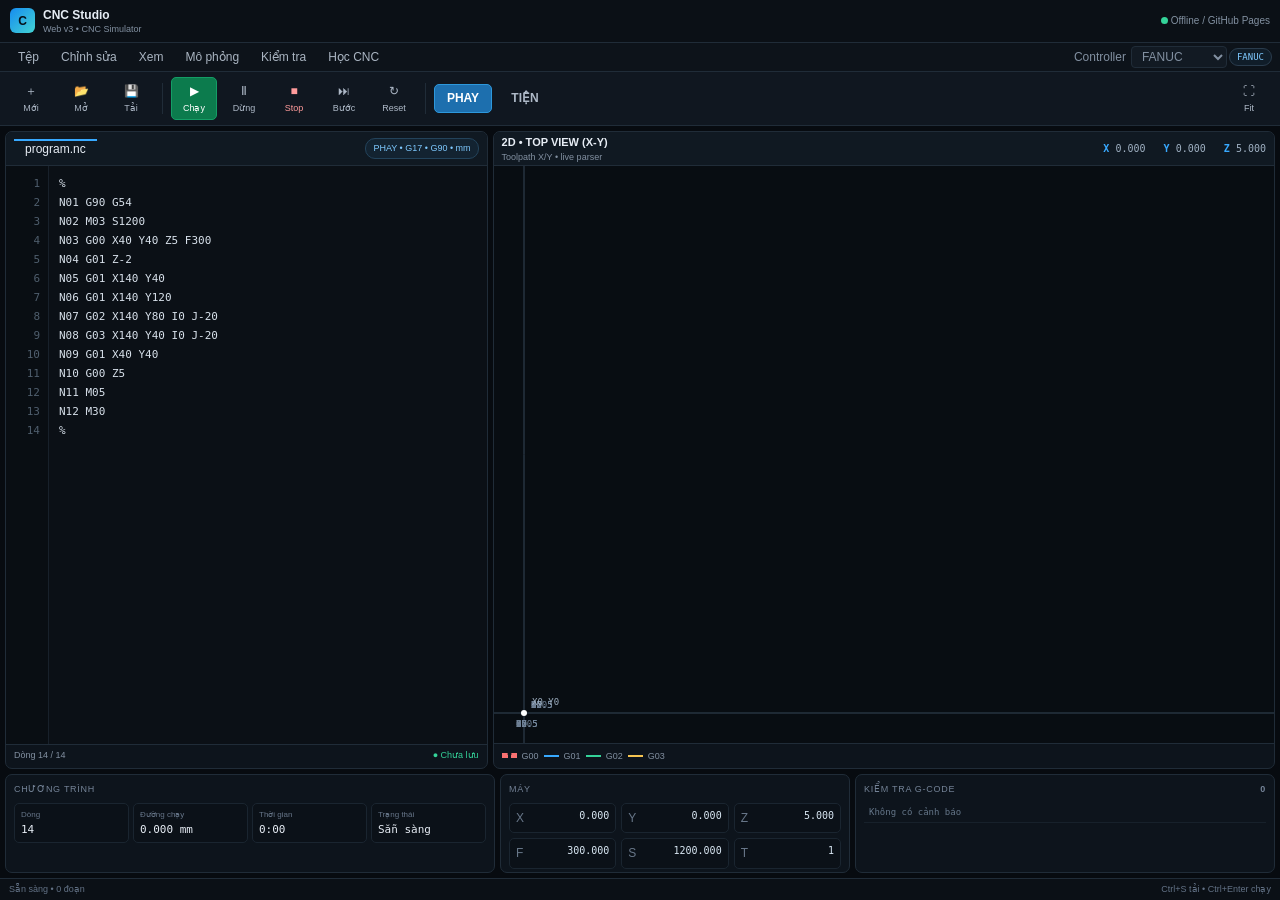
==== commit 831b1bc9: "Add files via upload" ====
--- a/index.html
+++ b/index.html
@@ -1,415 +1,74 @@
 <!doctype html>
 <html lang="vi">
 <head>
-  <meta charset="utf-8">
-  <meta name="viewport" content="width=device-width,initial-scale=1">
-  <meta name="theme-color" content="#080d12">
+<meta charset="utf-8">
+<meta name="viewport" content="width=device-width,initial-scale=1">
+<meta name="theme-color" content="#080d12">
+<title>CNC Studio Web v3</title>
+<link rel="stylesheet" href="styles.css">
+</head>
+<body>
+<div class="app">
+<header class="topbar">
+  <div class="brand"><span class="logo">C</span><div><strong>CNC Studio</strong><small>Web v3 • CNC Simulator</small></div></div>
+  <div class="top-status"><span class="dot"></span> Offline / GitHub Pages</div>
+</header>
+<div class="menubar">
+  <button>Tệp</button><button>Chỉnh sửa</button><button>Xem</button>
+  <button>Mô phỏng</button><button>Kiểm tra</button><button>Học CNC</button>
+  <span class="grow"></span>
+  <label>Controller <select id="controller"><option>FANUC</option><option>HAAS</option><option>LINUXCNC</option></select></label>
+  <span id="controllerBadge" class="controller-badge">FANUC</span>
+</div>
+<section class="toolbar">
+  <button id="newBtn">＋<span>Mới</span></button>
+  <button id="openBtn">📂<span>Mở</span></button>
+  <button id="saveBtn">💾<span>Tải</span></button><i></i>
+  <button id="runBtn" class="primary">▶<span>Chạy</span></button>
+  <button id="pauseBtn">Ⅱ<span>Dừng</span></button>
+  <button id="stopBtn" class="danger">■<span>Stop</span></button>
+  <button id="stepBtn">⏭<span>Bước</span></button>
+  <button id="resetBtn">↻<span>Reset</span></button><i></i>
+  <button id="millingBtn" class="mode active">PHAY</button>
+  <button id="turningBtn" class="mode">TIỆN</button>
+  <span class="grow"></span>
+  <button id="fitBtn">⛶<span>Fit</span></button>
+  <input id="fileInput" type="file" accept=".nc,.cnc,.gcode,.txt" hidden>
+</section>
 
-  <title>CNC Studio Web v3</title>
+<main class="workspace">
+<section class="editor-panel">
+  <div class="panel-head"><div class="tabs"><span class="tab active">program.nc</span></div><span id="modeBadge" class="badge">PHAY • G17 • G90 • mm</span></div>
+  <div class="editor-wrap"><div id="lineNumbers" class="line-numbers"></div><textarea id="code" spellcheck="false" wrap="off"></textarea></div>
+  <div class="editor-footer"><span id="cursorInfo">Dòng 1 / 1</span><span id="dirty">● Chưa lưu</span></div>
+</section>
 
-  <link rel="stylesheet" href="styles.css">
-</head>
+<section class="view-panel">
+  <div class="view-head">
+    <div><strong id="viewTitle">2D • TOP VIEW (X-Y)</strong><small id="viewSub">Toolpath X/Y • live parser</small></div>
+    <div class="coords"><b>X</b> <span id="xPos">0.000</span> &nbsp; <b id="coordYLabel">Y</b> <span id="yPos">0.000</span> &nbsp; <b>Z</b> <span id="zPos">5.000</span></div>
+  </div>
+  <div class="canvas-wrap"><canvas id="canvas"></canvas></div>
+  <div class="view-footer"><div class="legend"><span class="rapid"></span>G00 <span class="feed"></span>G01 <span class="cw"></span>G02 <span class="ccw"></span>G03</div></div>
+</section>
+</main>
 
-<body>
-
-<div class="app">
-
-  <!-- HEADER -->
-  <header class="topbar">
-    <div class="brand">
-      <span class="logo">C</span>
-
-      <div>
-        <strong>CNC Studio</strong>
-        <small>Web v3 • CNC Simulator</small>
-      </div>
-    </div>
-
-    <div class="top-status">
-      <span class="dot"></span>
-      Offline / GitHub Pages
-    </div>
-  </header>
-
-
-  <!-- MENU -->
-  <div class="menubar">
-
-    <button>Tệp</button>
-    <button>Chỉnh sửa</button>
-    <button>Xem</button>
-    <button>Mô phỏng</button>
-    <button>Kiểm tra</button>
-    <button>Học CNC</button>
-
-    <span class="grow"></span>
-
-    <label>
-      Controller
-
-      <select id="controller">
-        <option value="FANUC">FANUC</option>
-        <option value="HAAS">HAAS</option>
-        <option value="LINUXCNC">LinuxCNC</option>
-      </select>
-    </label>
-
-    <span id="controllerBadge" class="controller-badge">
-      FANUC
-    </span>
-
-  </div>
-
-
-  <!-- TOOLBAR -->
-  <section class="toolbar">
-
-    <button id="newBtn">
-      ＋
-      <span>Mới</span>
-    </button>
-
-    <button id="openBtn">
-      📂
-      <span>Mở</span>
-    </button>
-
-    <button id="saveBtn">
-      💾
-      <span>Tải</span>
-    </button>
-
-    <i></i>
-
-    <button id="runBtn" class="primary">
-      ▶
-      <span>Chạy</span>
-    </button>
-
-    <button id="pauseBtn">
-      Ⅱ
-      <span>Dừng</span>
-    </button>
-
-    <button id="stopBtn" class="danger">
-      ■
-      <span>Stop</span>
-    </button>
-
-    <button id="stepBtn">
-      ⏭
-      <span>Bước</span>
-    </button>
-
-    <button id="resetBtn">
-      ↻
-      <span>Reset</span>
-    </button>
-
-    <i></i>
-
-    <button id="millingBtn" class="mode active">
-      PHAY
-    </button>
-
-    <button id="turningBtn" class="mode">
-      TIỆN
-    </button>
-
-    <span class="grow"></span>
-
-    <button id="fitBtn">
-      ⛶
-      <span>Fit</span>
-    </button>
-
-    <input
-      id="fileInput"
-      type="file"
-      accept=".nc,.cnc,.gcode,.txt"
-      hidden
-    >
-
-  </section>
-
-
-  <!-- WORKSPACE -->
-  <main class="workspace">
-
-
-    <!-- CODE -->
-    <section class="editor-panel">
-
-      <div class="panel-head">
-
-        <div class="tabs">
-          <span class="tab active">
-            program.nc
-          </span>
-        </div>
-
-        <span id="modeBadge" class="badge">
-          PHAY • G17 • G90
-        </span>
-
-      </div>
-
-
-      <div class="editor-wrap">
-
-        <div
-          id="lineNumbers"
-          class="line-numbers"
-        ></div>
-
-        <textarea
-          id="code"
-          spellcheck="false"
-          wrap="off"
-        ></textarea>
-
-      </div>
-
-
-      <div class="editor-footer">
-
-        <span id="cursorInfo">
-          Dòng 1
-        </span>
-
-        <span id="dirty">
-          ● Chưa lưu
-        </span>
-
-      </div>
-
-    </section>
-
-
-
-    <!-- 2D VIEW -->
-    <section class="view-panel">
-
-      <div class="view-head">
-
-        <div>
-
-          <strong id="viewTitle">
-            2D • TOP VIEW (X-Y)
-          </strong>
-
-          <small id="viewSub">
-            Toolpath X/Y • live parser
-          </small>
-
-        </div>
-
-
-        <div class="coords">
-
-          <b>X</b>
-          <span id="xPos">0.000</span>
-
-          &nbsp;
-
-          <b id="coordYLabel">Y</b>
-          <span id="yPos">0.000</span>
-
-          &nbsp;
-
-          <b>Z</b>
-          <span id="zPos">5.000</span>
-
-        </div>
-
-      </div>
-
-
-      <div class="canvas-wrap">
-
-        <canvas id="canvas"></canvas>
-
-      </div>
-
-
-      <div class="view-footer">
-
-        <div class="legend">
-
-          <span class="rapid"></span>
-          G00
-
-          <span class="feed"></span>
-          G01
-
-          <span class="cw"></span>
-          G02
-
-          <span class="ccw"></span>
-          G03
-
-        </div>
-
-      </div>
-
-    </section>
-
-  </main>
-
-
-
-  <!-- BOTTOM INFORMATION -->
-  <section class="bottom">
-
-
-    <!-- PROGRAM -->
-    <div class="info-card">
-
-      <div class="card-title">
-        CHƯƠNG TRÌNH
-      </div>
-
-      <div class="metrics">
-
-        <div>
-          <small>Dòng</small>
-          <b id="metricLines">1</b>
-        </div>
-
-        <div>
-          <small>Đường chạy</small>
-          <b id="metricLength">
-            0.000 mm
-          </b>
-        </div>
-
-        <div>
-          <small>Thời gian</small>
-          <b id="metricTime">
-            0:00
-          </b>
-        </div>
-
-        <div>
-          <small>Trạng thái</small>
-          <b id="metricState">
-            Sẵn sàng
-          </b>
-        </div>
-
-      </div>
-
-    </div>
-
-
-
-    <!-- MACHINE -->
-    <div class="info-card machine">
-
-      <div class="card-title">
-        MÁY
-      </div>
-
-      <div class="machine-grid">
-
-        <span>
-          X
-          <b id="mx">0.000</b>
-        </span>
-
-        <span>
-          Y
-          <b id="my">0.000</b>
-        </span>
-
-        <span>
-          Z
-          <b id="mz">5.000</b>
-        </span>
-
-        <span>
-          F
-          <b id="mf">0</b>
-        </span>
-
-        <span>
-          S
-          <b id="ms">0</b>
-        </span>
-
-        <span>
-          T
-          <b id="mt">1</b>
-        </span>
-
-      </div>
-
-    </div>
-
-
-
-    <!-- DIAGNOSTICS -->
-    <div class="info-card diagnostics">
-
-      <div class="card-title">
-
-        KIỂM TRA G-CODE
-
-        <b id="diagCount">
-          0
-        </b>
-
-      </div>
-
-      <div
-        id="diagList"
-        class="diag-list"
-      >
-
-        <div class="diag empty">
-          Không có cảnh báo
-        </div>
-
-      </div>
-
-    </div>
-
-  </section>
-
-
-
-  <!-- STATUS -->
-  <footer class="statusbar">
-
-    <span id="statusText">
-      Sẵn sàng • Live parser v3
-    </span>
-
-    <span>
-      Ctrl+S tải • Ctrl+Enter chạy
-    </span>
-
-  </footer>
-
+<section class="bottom">
+  <div class="info-card"><div class="card-title">CHƯƠNG TRÌNH</div><div class="metrics">
+    <div><small>Dòng</small><b id="metricLines">1</b></div>
+    <div><small>Đường chạy</small><b id="metricLength">0.000 mm</b></div>
+    <div><small>Thời gian</small><b id="metricTime">0:00</b></div>
+    <div><small>Trạng thái</small><b id="metricState">Sẵn sàng</b></div>
+  </div></div>
+  <div class="info-card"><div class="card-title">MÁY</div><div class="machine-grid">
+    <span>X <b id="mx">0.000</b></span><span>Y <b id="my">0.000</b></span><span>Z <b id="mz">5.000</b></span>
+    <span>F <b id="mf">0</b></span><span>S <b id="ms">0</b></span><span>T <b id="mt">1</b></span>
+  </div></div>
+  <div class="info-card diagnostics"><div class="card-title">KIỂM TRA G-CODE <b id="diagCount">0</b></div><div id="diagList" class="diag-list"><div class="diag empty">Không có cảnh báo</div></div></div>
+</section>
+<footer class="statusbar"><span id="statusText">Sẵn sàng • Live parser v3</span><span>Ctrl+S tải • Ctrl+Enter chạy</span></footer>
 </div>
-
-
-
-<!--
-  QUAN TRỌNG:
-
-  cnc-engine.js nằm ở thư mục gốc của repository.
-  Không dùng:
-      engine/cnc-engine.js
-
-  Dùng:
-      cnc-engine.js
--->
-
-<script src="cnc-engine.js?v=3.2.0"></script>
-
-<script src="app.js?v=3.5.0"></script>
-
-
+<script src="cnc-engine.js?v=4.0.0"></script>
+<script src="app.js?v=4.0.0"></script>
 </body>
 </html>
--- a/styles.css
+++ b/styles.css
@@ -1,84 +1,13 @@
-:root{
---bg:#090d12;--panel:#0f151d;--panel2:#121a23;--line:#202b37;--text:#e7edf5;--muted:#8290a1;
---blue:#38a9ff;--green:#34d399;--yellow:#f5c451;--red:#f87171;--cyan:#45d6d6;
---radius:7px;--editor:37%;
-}
-*{box-sizing:border-box}html,body{margin:0;width:100%;height:100%;overflow:hidden;background:var(--bg);color:var(--text);font:12px/1.35 Inter,Segoe UI,Arial,sans-serif}
-button,select,input,textarea{font:inherit;color:inherit}button{border:1px solid transparent;background:transparent;cursor:pointer}
-button:hover{background:#18222d;border-color:#2b3a49}.app{height:100vh;display:flex;flex-direction:column;min-width:900px}
-.topbar{height:43px;display:flex;align-items:center;padding:0 10px;background:#0b1016;border-bottom:1px solid var(--line);gap:20px}
-.brand{display:flex;align-items:center;gap:8px;min-width:185px}.logo{width:25px;height:25px;border-radius:6px;background:linear-gradient(135deg,#168cf0,#43d4d4);display:grid;place-items:center;font-weight:900;color:#061018}
-.brand strong{display:block;font-size:13px}.brand small{color:var(--muted);font-size:9px}.nav{display:flex;gap:3px}.nav-btn{padding:6px 11px;color:#aeb9c7;border-radius:5px}.nav-btn.active{color:#fff;background:#172536}.top-status{margin-left:auto;color:var(--muted);font-size:10px}.dot{display:inline-block;width:7px;height:7px;border-radius:50%;background:var(--green);margin-right:4px}
-.menubar{height:29px;display:flex;align-items:center;gap:2px;padding:0 8px;background:#0d131a;border-bottom:1px solid var(--line)}.menubar button{padding:4px 9px;color:#aab5c2}.grow{flex:1}.menubar label{color:var(--muted);display:flex;gap:5px;align-items:center}.menubar select{background:#121a23;border:1px solid var(--line);border-radius:4px;padding:2px 6px}
-.toolbar{height:54px;display:flex;align-items:center;padding:5px 8px;gap:4px;background:#101720;border-bottom:1px solid var(--line)}.toolbar button{height:43px;min-width:46px;padding:3px 7px;border-radius:5px;color:#aeb9c7}.toolbar button span{display:block;font-size:9px;margin-top:2px}.toolbar i{width:1px;height:31px;background:var(--line);margin:0 4px}.toolbar .primary{background:#0c7b4d;border-color:#149e66;color:#eafff6}.toolbar .danger{color:#ff9b9b}.toolbar .mode{height:29px;min-width:58px;font-weight:700}.toolbar .mode.active{background:#1d6fae;border-color:#2d98dc;color:white}.toolbar .toggle.active{color:var(--cyan)}
-.workspace{min-height:0;flex:1;display:grid;grid-template-columns:var(--editor) 1fr;gap:5px;padding:5px;background:#070b10}
-.editor-panel,.view-panel,.info-card{background:var(--panel);border:1px solid var(--line);border-radius:var(--radius);overflow:hidden}.editor-panel,.view-panel{min-width:0;min-height:0;display:flex;flex-direction:column}
-.panel-head,.view-head{height:34px;display:flex;align-items:center;justify-content:space-between;background:var(--panel2);border-bottom:1px solid var(--line);padding:0 8px}.tabs{display:flex;align-items:center;height:100%}.tab{height:100%;display:flex;align-items:center;padding:0 11px;border-right:1px solid var(--line);color:#d9e1ea}.tab.active{background:#0f151d;border-top:2px solid var(--blue)}.tabs button{padding:4px 8px;color:var(--muted)}.badge{font-size:9px;padding:3px 7px;border-radius:10px;background:#132331;color:#7ec9ff;border:1px solid #23435b}
-.editor-wrap{position:relative;flex:1;min-height:0;display:grid;grid-template-columns:43px 1fr;background:#0b1016}.line-numbers{padding:8px 8px 8px 0;text-align:right;color:#4f5e6d;background:#090e13;border-right:1px solid #18212b;font:11px/19px Consolas,monospace;user-select:none;overflow:hidden}.line-numbers div.active{color:#9bd5ff}.editor-wrap textarea{width:100%;height:100%;resize:none;border:0;outline:0;background:#0b1016;padding:8px 10px;color:#d7e0ea;font:11px/19px Consolas,monospace;white-space:pre;overflow:auto;tab-size:2}.editor-footer{height:24px;border-top:1px solid var(--line);display:flex;justify-content:space-between;padding:4px 8px;color:var(--muted);font-size:9px}.editor-footer #dirty{color:var(--green)}
-.view-head strong{font-size:11px}.view-head small{display:block;color:var(--muted);font-size:9px}.coords{font:10px Consolas,monospace;color:#9fb0c2}.coords b{color:var(--blue)}.canvas-wrap{position:relative;flex:1;min-height:0;background:#080d12}.canvas-wrap canvas{display:block;width:100%;height:100%;cursor:crosshair}.canvas-wrap canvas.panning{cursor:grabbing}view-footer{height:25px;display:flex;align-items:center;justify-content:space-between;border-top:1px solid var(--line);padding:0 8px;color:var(--muted);font-size:9px}.legend{display:flex;gap:5px;align-items:center}.legend span{width:15px;border-top:2px solid}.legend .rapid{border-color:var(--red);border-style:dashed}.legend .feed{border-color:var(--blue)}.legend .cw{border-color:var(--green)}.legend .ccw{border-color:var(--yellow)}
-.bottom{height:104px;display:grid;grid-template-columns:1.4fr 1fr 1.2fr;gap:5px;padding:0 5px 5px;background:#070b10}.info-card{padding:8px}.card-title{font-size:9px;color:#748397;letter-spacing:.08em;margin-bottom:8px}.metrics{display:grid;grid-template-columns:repeat(4,1fr);gap:4px}.metrics div{background:#0b1118;border:1px solid #1a2530;border-radius:5px;padding:6px}.metrics small{display:block;color:#667588;font-size:8px}.metrics b{display:block;margin-top:2px;font:11px Consolas,monospace;color:#dbe7f2}.machine-grid{display:grid;grid-template-columns:repeat(3,1fr);gap:5px}.machine-grid span{background:#0b1118;border:1px solid #1a2530;padding:6px;border-radius:5px;color:#687789}.machine-grid b{float:right;color:#d8e6f2;font:10px Consolas,monospace}.turning-grid{display:grid;grid-template-columns:1fr 1fr 1fr;gap:6px}.turning-grid label{color:#748397;font-size:9px}.turning-grid input{display:block;width:100%;margin-top:3px;background:#0b1118;border:1px solid #26313d;border-radius:4px;padding:5px}.statusbar{height:22px;display:flex;justify-content:space-between;align-items:center;padding:0 9px;background:#0b1016;border-top:1px solid var(--line);color:#637286;font-size:9px}.statusbar span:first-child{color:#8da0b4}
-@media(max-width:1100px){:root{--editor:40%}.toolbar button{min-width:38px;padding:2px 4px}.toolbar button span{font-size:8px}.bottom{grid-template-columns:1fr 1fr}.turning-card{display:none}}
-/* v2 additions */
-.diagnostics{min-width:0}.card-title{display:flex;justify-content:space-between}.card-title b{font:10px Consolas,monospace;color:#f5c451}.diag-list{height:65px;overflow:auto;font:9px/15px Consolas,monospace}.diag{padding:2px 5px;border-bottom:1px solid #17212b;white-space:nowrap;overflow:hidden;text-overflow:ellipsis}.diag b{color:#8da0b4;margin-right:5px}.diag.warning{color:#f5c451}.diag.error{color:#f87171}.diag.info{color:#7ec9ff}.diag.empty{color:#657689}.toolbar button{display:flex;align-items:center;justify-content:center;gap:3px}.toolbar button span{display:block}.menubar select{min-width:92px}.topbar{box-shadow:0 1px 0 #0b1016}.view-panel{box-shadow:inset 0 1px 0 rgba(255,255,255,.01)}
-@media(max-width:1100px){.bottom{grid-template-columns:1.2fr 1fr}.diagnostics{display:none}}
-.controller-badge{padding:3px 7px;border-radius:10px;border:1px solid #2a3c4d;background:#101d29;color:#7ec9ff;font:9px Consolas,monospace}.diag{width:100%;text-align:left;background:transparent;border:0;border-bottom:1px solid #17212b}.diag:hover{background:#17222d}.diag span{float:right;color:#718398}.toolbar .mode{display:inline-flex;align-items:center;justify-content:center}.panel-head .badge{white-space:nowrap}
-
-
-/* v3.4 — FIXED CNC WORKSPACE / RESPONSIVE ALL DEVICES */
-html,body{min-width:0;overflow:hidden}
-.app{min-width:0;width:100%;height:100dvh;max-width:100vw;overflow:hidden}
-.topbar{flex:0 0 43px;min-width:0;overflow:hidden}
-.menubar{flex:0 0 29px;min-width:0;overflow-x:auto;overflow-y:hidden;white-space:nowrap;scrollbar-width:none}
-.menubar::-webkit-scrollbar{display:none}
-.toolbar{flex:0 0 54px;min-width:0;overflow-x:auto;overflow-y:hidden;white-space:nowrap;scrollbar-width:thin}
-.toolbar .grow{min-width:10px}
-.workspace{flex:1 1 auto;min-height:220px;height:auto;min-width:0;width:100%;grid-template-columns:minmax(250px,38%) minmax(0,1fr);gap:5px;overflow:hidden}
-.editor-panel,.view-panel{min-width:0;min-height:0;height:100%;width:100%}
-.editor-wrap{min-height:0;overflow:hidden}
-.editor-wrap textarea{min-width:0;min-height:0;overflow:auto;scrollbar-width:auto}
-.line-numbers{min-height:0;overflow:hidden}
-.canvas-wrap{min-width:0;min-height:0;overflow:hidden}
-.view-panel{contain:layout paint}
-.bottom{flex:0 0 104px;min-width:0;overflow:hidden}
-.statusbar{flex:0 0 22px;min-width:0;overflow:hidden;white-space:nowrap}
-.statusbar span{overflow:hidden;text-overflow:ellipsis}
-.coords{max-width:48%;overflow:hidden;white-space:nowrap;text-overflow:ellipsis}
-
-/* Never let the two main panes stack or move below one another. */
-@media(max-width:900px){
-  :root{--editor:40%}
-  .topbar{height:38px;flex-basis:38px;padding:0 7px;gap:8px}
-  .brand{min-width:145px}.brand small{display:none}.top-status{font-size:8px}
-  .menubar{height:27px;flex-basis:27px;padding:0 4px}
-  .menubar button{padding:3px 6px;font-size:10px}
-  .toolbar{height:48px;flex-basis:48px;padding:3px 5px;gap:2px}
-  .toolbar button{height:40px;min-width:40px;padding:2px 5px}
-  .toolbar button span{font-size:8px}
-  .workspace{grid-template-columns:40% 60%;gap:3px;padding:3px;min-height:200px}
-  .panel-head,.view-head{height:32px;padding:0 6px}
-  .tab{padding:0 7px;font-size:10px}.badge{font-size:8px;padding:2px 5px}
-  .view-head strong{font-size:10px}.view-head small{font-size:8px}
-  .coords{font-size:8px;max-width:55%}
-  .bottom{display:none}
-  .statusbar{height:19px;flex-basis:19px;font-size:8px}
-  .statusbar span:last-child{display:none}
-  .editor-wrap{grid-template-columns:34px minmax(0,1fr)}
-  .line-numbers{font-size:9px;line-height:17px;padding-right:5px}
-  .editor-wrap textarea{font-size:9px;line-height:17px;padding:7px 6px}
-  .view-footer{height:22px;flex-basis:22px;padding:0 5px}
-  .legend{gap:3px;font-size:8px}
-}
-@media(max-width:600px){
-  .brand{min-width:112px}.brand strong{font-size:11px}.logo{width:22px;height:22px}
-  .top-status{display:none}
-  .menubar label,.controller-badge{display:none}
-  .workspace{grid-template-columns:42% 58%}
-  .view-head .coords{max-width:52%}
-  .coords b,.coords span{font-size:8px}
-  .toolbar i{margin:0 1px}
-  .toolbar .mode{min-width:50px}
-}
-@media(max-height:620px){
-  .bottom{display:none}
-  .workspace{min-height:0}
-}
+:root{--bg:#080d12;--panel:#0d141c;--panel2:#101922;--line:#202c38;--text:#e7edf5;--muted:#8290a1;--blue:#38a9ff;--green:#34d399;--yellow:#f5c451;--red:#f87171}
+*{box-sizing:border-box}html,body{margin:0;width:100%;height:100%;overflow:hidden;background:var(--bg);color:var(--text);font:12px/1.35 Segoe UI,Arial,sans-serif}
+button,select,textarea{font:inherit;color:inherit}button{border:1px solid transparent;background:transparent;cursor:pointer}button:hover{background:#18222d;border-color:#2b3a49}
+.app{width:100%;height:100dvh;display:flex;flex-direction:column;overflow:hidden}.topbar{height:43px;flex:0 0 43px;display:flex;align-items:center;padding:0 10px;background:#0b1016;border-bottom:1px solid var(--line)}
+.brand{display:flex;align-items:center;gap:8px}.logo{width:25px;height:25px;border-radius:6px;background:linear-gradient(135deg,#168cf0,#43d4d4);display:grid;place-items:center;font-weight:900;color:#061018}.brand strong{display:block}.brand small{display:block;color:var(--muted);font-size:9px}.top-status{margin-left:auto;color:var(--muted);font-size:10px}.dot{display:inline-block;width:7px;height:7px;border-radius:50%;background:var(--green)}
+.menubar{height:29px;flex:0 0 29px;display:flex;align-items:center;gap:2px;padding:0 8px;background:#0d131a;border-bottom:1px solid var(--line);overflow-x:auto;white-space:nowrap}.menubar button{padding:4px 9px;color:#aab5c2}.grow{flex:1}.menubar label{color:var(--muted);display:flex;gap:5px;align-items:center}.menubar select{background:#121a23;border:1px solid var(--line);border-radius:4px;padding:2px 6px}.controller-badge{padding:3px 7px;border-radius:10px;border:1px solid #2a3c4d;background:#101d29;color:#7ec9ff;font:9px Consolas,monospace}
+.toolbar{height:54px;flex:0 0 54px;display:flex;align-items:center;gap:4px;padding:5px 8px;background:#101720;border-bottom:1px solid var(--line);overflow-x:auto;white-space:nowrap}.toolbar button{height:43px;min-width:46px;padding:3px 7px;border-radius:5px;color:#aeb9c7}.toolbar button span{display:block;font-size:9px;margin-top:2px}.toolbar i{width:1px;height:31px;background:var(--line);margin:0 4px}.toolbar .primary{background:#0c7b4d;border-color:#149e66;color:#fff}.toolbar .danger{color:#ff9b9b}.toolbar .mode{height:29px;min-width:58px;font-weight:700}.toolbar .mode.active{background:#1d6fae;border-color:#2d98dc;color:white}
+.workspace{flex:1;min-height:0;display:grid;grid-template-columns:minmax(280px,38%) minmax(0,1fr);gap:5px;padding:5px;background:#070b10}.editor-panel,.view-panel,.info-card{background:var(--panel);border:1px solid var(--line);border-radius:7px;overflow:hidden}.editor-panel,.view-panel{min-width:0;min-height:0;display:flex;flex-direction:column}.panel-head,.view-head{height:34px;flex:0 0 34px;display:flex;align-items:center;justify-content:space-between;background:var(--panel2);border-bottom:1px solid var(--line);padding:0 8px}.tab{height:100%;display:flex;align-items:center;padding:0 11px;border-top:2px solid var(--blue)}.badge{font-size:9px;padding:3px 7px;border-radius:10px;background:#132331;color:#7ec9ff;border:1px solid #23435b}
+.editor-wrap{position:relative;flex:1;min-height:0;display:grid;grid-template-columns:43px minmax(0,1fr);background:#0b1016}.line-numbers{padding:8px 8px 8px 0;text-align:right;color:#4f5e6d;background:#090e13;border-right:1px solid #18212b;font:11px/19px Consolas,monospace;overflow:hidden}.editor-wrap textarea{width:100%;height:100%;resize:none;border:0;outline:0;background:#0b1016;padding:8px 10px;color:#d7e0ea;font:11px/19px Consolas,monospace;white-space:pre;overflow:auto}.editor-footer{height:24px;flex:0 0 24px;border-top:1px solid var(--line);display:flex;justify-content:space-between;padding:4px 8px;color:var(--muted);font-size:9px}.editor-footer #dirty{color:var(--green)}
+.view-head strong{font-size:11px}.view-head small{display:block;color:var(--muted);font-size:9px}.coords{font:10px Consolas,monospace;color:#9fb0c2}.coords b{color:var(--blue)}.canvas-wrap{position:relative;flex:1;min-height:0;background:#080d12;overflow:hidden}.canvas-wrap canvas{display:block;width:100%;height:100%}.view-footer{height:25px;flex:0 0 25px;display:flex;align-items:center;border-top:1px solid var(--line);padding:0 8px;color:var(--muted);font-size:9px}.legend{display:flex;gap:5px;align-items:center}.legend span{width:15px;border-top:2px solid}.legend .rapid{border-color:var(--red);border-style:dashed}.legend .feed{border-color:var(--blue)}.legend .cw{border-color:var(--green)}.legend .ccw{border-color:var(--yellow)}
+.bottom{height:104px;flex:0 0 104px;display:grid;grid-template-columns:1.4fr 1fr 1.2fr;gap:5px;padding:0 5px 5px;background:#070b10}.info-card{padding:8px}.card-title{font-size:9px;color:#748397;letter-spacing:.08em;margin-bottom:8px;display:flex;justify-content:space-between}.metrics{display:grid;grid-template-columns:repeat(4,1fr);gap:4px}.metrics div,.machine-grid span{background:#0b1118;border:1px solid #1a2530;border-radius:5px;padding:6px}.metrics small{display:block;color:#667588;font-size:8px}.metrics b{display:block;margin-top:2px;font:11px Consolas,monospace}.machine-grid{display:grid;grid-template-columns:repeat(3,1fr);gap:5px}.machine-grid span{color:#687789}.machine-grid b{float:right;color:#d8e6f2;font:10px Consolas,monospace}.diag-list{height:65px;overflow:auto;font:9px/15px Consolas,monospace}.diag{padding:2px 5px;border-bottom:1px solid #17212b}.diag.error{color:var(--red)}.diag.warning{color:var(--yellow)}.diag.empty{color:#657689}.statusbar{height:22px;flex:0 0 22px;display:flex;justify-content:space-between;align-items:center;padding:0 9px;background:#0b1016;border-top:1px solid var(--line);color:#637286;font-size:9px}
+@media(max-width:900px){.topbar{height:38px;flex-basis:38px}.menubar{height:27px;flex-basis:27px}.toolbar{height:48px;flex-basis:48px}.toolbar button{height:40px;min-width:40px}.workspace{grid-template-columns:40% 60%;gap:3px;padding:3px}.bottom{display:none}.statusbar{height:19px;flex-basis:19px}.editor-wrap{grid-template-columns:34px minmax(0,1fr)}.editor-wrap textarea{font-size:9px;line-height:17px}.line-numbers{font-size:9px;line-height:17px}.brand small,.top-status{display:none}}
+@media(max-width:600px){.menubar label,.controller-badge{display:none}.workspace{grid-template-columns:42% 58%}.brand strong{font-size:11px}}
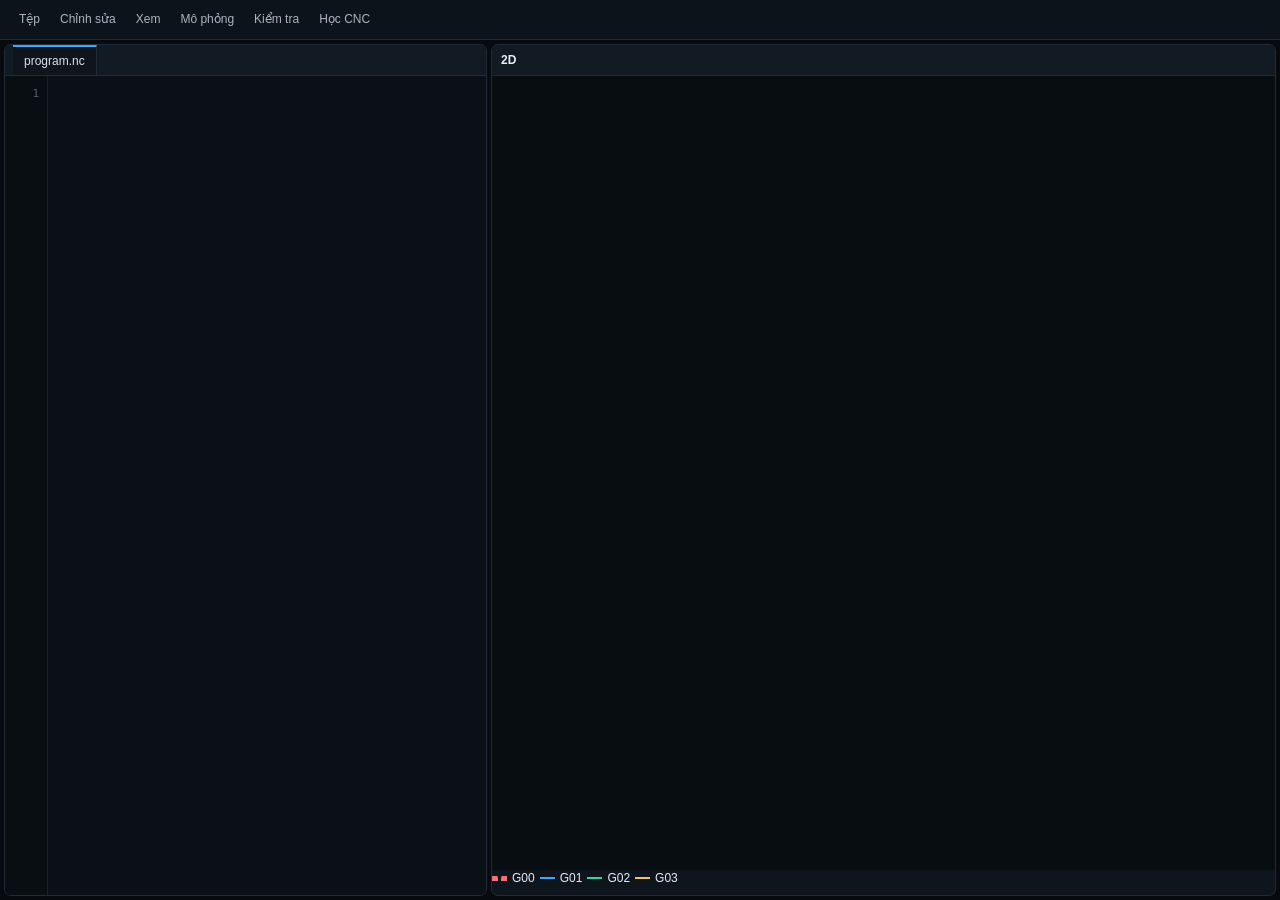
==== commit e1419b3a: "Add files via upload" ====
--- a/index.html
+++ b/index.html
@@ -2,73 +2,118 @@
 <html lang="vi">
 <head>
 <meta charset="utf-8">
-<meta name="viewport" content="width=device-width,initial-scale=1">
+<meta name="viewport" content="width=device-width,initial-scale=1,viewport-fit=cover">
 <meta name="theme-color" content="#080d12">
-<title>CNC Studio Web v3</title>
+<title>CNC Studio</title>
 <link rel="stylesheet" href="styles.css">
 </head>
 <body>
 <div class="app">
-<header class="topbar">
-  <div class="brand"><span class="logo">C</span><div><strong>CNC Studio</strong><small>Web v3 • CNC Simulator</small></div></div>
-  <div class="top-status"><span class="dot"></span> Offline / GitHub Pages</div>
-</header>
-<div class="menubar">
-  <button>Tệp</button><button>Chỉnh sửa</button><button>Xem</button>
-  <button>Mô phỏng</button><button>Kiểm tra</button><button>Học CNC</button>
-  <span class="grow"></span>
-  <label>Controller <select id="controller"><option>FANUC</option><option>HAAS</option><option>LINUXCNC</option></select></label>
-  <span id="controllerBadge" class="controller-badge">FANUC</span>
+  <header class="topbar legacy-ui" aria-hidden="true">
+    <div class="brand"><span class="logo">C</span><div><strong>CNC Studio</strong><small>Web v3 • CNC Simulator</small></div></div>
+    <div class="top-status"><span class="dot"></span> Offline / GitHub Pages</div>
+  </header>
+
+  <div class="menubar" id="menubar">
+    <div class="menu-group">
+      <button class="menu-trigger" data-menu="fileMenu">Tệp</button>
+      <div class="menu-popover" id="fileMenu">
+        <button data-action="new">＋ Mới</button>
+        <button data-action="open">📂 Mở</button>
+        <button data-action="save">💾 Tải xuống G-code</button>
+      </div>
+    </div>
+    <div class="menu-group">
+      <button class="menu-trigger" data-menu="editMenu">Chỉnh sửa</button>
+      <div class="menu-popover" id="editMenu">
+        <button data-action="selectAll">Chọn tất cả</button>
+        <button data-action="clear">Xóa code</button>
+      </div>
+    </div>
+    <div class="menu-group">
+      <button class="menu-trigger" data-menu="viewMenu">Xem</button>
+      <div class="menu-popover" id="viewMenu">
+        <button data-action="fit">⛶ Tự Fit khung 2D</button>
+        <button data-action="resetView">↻ Đặt lại khung nhìn</button>
+      </div>
+    </div>
+    <div class="menu-group">
+      <button class="menu-trigger" data-menu="simMenu">Mô phỏng</button>
+      <div class="menu-popover" id="simMenu">
+        <button data-action="run">▶ Chạy</button>
+        <button data-action="pause">Ⅱ Dừng / tiếp tục</button>
+        <button data-action="stop">■ Stop</button>
+        <button data-action="step">⏭ Bước</button>
+        <button data-action="reset">↻ Reset</button>
+        <div class="menu-separator"></div>
+        <button data-action="milling">PHAY</button>
+        <button data-action="turning">TIỆN</button>
+      </div>
+    </div>
+    <div class="menu-group">
+      <button class="menu-trigger" data-menu="checkMenu">Kiểm tra</button>
+      <div class="menu-popover" id="checkMenu">
+        <button data-action="check">✓ Kiểm tra G-code</button>
+        <button data-action="focusError">Tới lỗi đầu tiên</button>
+      </div>
+    </div>
+    <div class="menu-group">
+      <button class="menu-trigger" data-menu="learnMenu">Học CNC</button>
+      <div class="menu-popover" id="learnMenu">
+        <button data-action="help">G02 / G03 / R / CR= / IJK</button>
+        <button data-action="shortcuts">Phím tắt</button>
+      </div>
+    </div>
+    <span class="grow"></span>
+  </div>
+
+  <!-- Legacy controls stay in DOM for compatibility with the simulator engine, but are hidden. -->
+  <section class="toolbar legacy-ui" aria-hidden="true">
+    <button id="newBtn">＋<span>Mới</span></button><button id="openBtn">📂<span>Mở</span></button><button id="saveBtn">💾<span>Tải</span></button>
+    <i></i><button id="runBtn" class="primary">▶<span>Chạy</span></button><button id="pauseBtn">Ⅱ<span>Dừng</span></button><button id="stopBtn" class="danger">■<span>Stop</span></button><button id="stepBtn">⏭<span>Bước</span></button><button id="resetBtn">↻<span>Reset</span></button>
+    <i></i><button id="millingBtn" class="mode active">PHAY</button><button id="turningBtn" class="mode">TIỆN</button><span class="grow"></span><button id="fitBtn">⛶<span>Fit</span></button><input id="fileInput" type="file" accept=".nc,.cnc,.gcode,.txt" hidden>
+  </section>
+
+  <main class="workspace">
+    <section class="editor-panel">
+      <div class="panel-head">
+        <div class="tabs"><span class="tab active">program.nc</span></div>
+        <span id="modeBadge" class="badge legacy-ui">PHAY • G17 • G90</span>
+      </div>
+      <div class="editor-wrap">
+        <div id="lineNumbers" class="line-numbers"></div>
+        <textarea id="code" spellcheck="false" wrap="off"></textarea>
+      </div>
+      <div class="editor-footer legacy-ui">
+        <span id="cursorInfo">Dòng 1</span><span id="dirty">● Chưa lưu</span>
+      </div>
+    </section>
+
+    <section class="view-panel">
+      <div class="view-head">
+        <strong id="viewTitle">2D</strong>
+        <div class="coords legacy-ui">
+          <b>X</b> <span id="xPos">0.000</span> &nbsp; <b id="coordYLabel">Y</b> <span id="yPos">0.000</span> &nbsp; <b>Z</b> <span id="zPos">5.000</span>
+        </div>
+        <span id="controller" class="legacy-ui">FANUC</span>
+        <span id="controllerBadge" class="legacy-ui">FANUC</span>
+      </div>
+      <div class="canvas-wrap"><canvas id="canvas"></canvas></div>
+      <div class="view-footer">
+        <div class="legend"><span class="rapid"></span> G00 <span class="feed"></span> G01 <span class="cw"></span> G02 <span class="ccw"></span> G03</div>
+      </div>
+    </section>
+  </main>
+
+  <!-- Hidden compatibility data: no longer displayed on screen. -->
+  <section class="bottom legacy-ui" aria-hidden="true">
+    <div class="info-card"><div class="card-title">CHƯƠNG TRÌNH</div><div class="metrics"><div><small>Dòng</small><b id="metricLines">1</b></div><div><small>Đường chạy</small><b id="metricLength">0.000 mm</b></div><div><small>Thời gian</small><b id="metricTime">0:00</b></div><div><small>Trạng thái</small><b id="metricState">Sẵn sàng</b></div></div></div>
+    <div class="info-card machine"><div class="card-title">MÁY</div><div class="machine-grid"><span>X <b id="mx">0.000</b></span><span>Y <b id="my">0.000</b></span><span>Z <b id="mz">5.000</b></span><span>F <b id="mf">0</b></span><span>S <b id="ms">0</b></span><span>T <b id="mt">1</b></span></div></div>
+    <div class="info-card diagnostics"><div class="card-title">KIỂM TRA G-CODE <b id="diagCount">0</b></div><div id="diagList" class="diag-list"></div></div>
+  </section>
+  <footer class="statusbar legacy-ui" aria-hidden="true"><span id="statusText">Sẵn sàng</span><span>Ctrl+S tải • Ctrl+Enter chạy</span></footer>
 </div>
-<section class="toolbar">
-  <button id="newBtn">＋<span>Mới</span></button>
-  <button id="openBtn">📂<span>Mở</span></button>
-  <button id="saveBtn">💾<span>Tải</span></button><i></i>
-  <button id="runBtn" class="primary">▶<span>Chạy</span></button>
-  <button id="pauseBtn">Ⅱ<span>Dừng</span></button>
-  <button id="stopBtn" class="danger">■<span>Stop</span></button>
-  <button id="stepBtn">⏭<span>Bước</span></button>
-  <button id="resetBtn">↻<span>Reset</span></button><i></i>
-  <button id="millingBtn" class="mode active">PHAY</button>
-  <button id="turningBtn" class="mode">TIỆN</button>
-  <span class="grow"></span>
-  <button id="fitBtn">⛶<span>Fit</span></button>
-  <input id="fileInput" type="file" accept=".nc,.cnc,.gcode,.txt" hidden>
-</section>
-
-<main class="workspace">
-<section class="editor-panel">
-  <div class="panel-head"><div class="tabs"><span class="tab active">program.nc</span></div><span id="modeBadge" class="badge">PHAY • G17 • G90 • mm</span></div>
-  <div class="editor-wrap"><div id="lineNumbers" class="line-numbers"></div><textarea id="code" spellcheck="false" wrap="off"></textarea></div>
-  <div class="editor-footer"><span id="cursorInfo">Dòng 1 / 1</span><span id="dirty">● Chưa lưu</span></div>
-</section>
-
-<section class="view-panel">
-  <div class="view-head">
-    <div><strong id="viewTitle">2D • TOP VIEW (X-Y)</strong><small id="viewSub">Toolpath X/Y • live parser</small></div>
-    <div class="coords"><b>X</b> <span id="xPos">0.000</span> &nbsp; <b id="coordYLabel">Y</b> <span id="yPos">0.000</span> &nbsp; <b>Z</b> <span id="zPos">5.000</span></div>
-  </div>
-  <div class="canvas-wrap"><canvas id="canvas"></canvas></div>
-  <div class="view-footer"><div class="legend"><span class="rapid"></span>G00 <span class="feed"></span>G01 <span class="cw"></span>G02 <span class="ccw"></span>G03</div></div>
-</section>
-</main>
-
-<section class="bottom">
-  <div class="info-card"><div class="card-title">CHƯƠNG TRÌNH</div><div class="metrics">
-    <div><small>Dòng</small><b id="metricLines">1</b></div>
-    <div><small>Đường chạy</small><b id="metricLength">0.000 mm</b></div>
-    <div><small>Thời gian</small><b id="metricTime">0:00</b></div>
-    <div><small>Trạng thái</small><b id="metricState">Sẵn sàng</b></div>
-  </div></div>
-  <div class="info-card"><div class="card-title">MÁY</div><div class="machine-grid">
-    <span>X <b id="mx">0.000</b></span><span>Y <b id="my">0.000</b></span><span>Z <b id="mz">5.000</b></span>
-    <span>F <b id="mf">0</b></span><span>S <b id="ms">0</b></span><span>T <b id="mt">1</b></span>
-  </div></div>
-  <div class="info-card diagnostics"><div class="card-title">KIỂM TRA G-CODE <b id="diagCount">0</b></div><div id="diagList" class="diag-list"><div class="diag empty">Không có cảnh báo</div></div></div>
-</section>
-<footer class="statusbar"><span id="statusText">Sẵn sàng • Live parser v3</span><span>Ctrl+S tải • Ctrl+Enter chạy</span></footer>
-</div>
-<script src="cnc-engine.js?v=4.0.0"></script>
-<script src="app.js?v=4.0.0"></script>
+<script src="cnc-engine.js"></script>
+<script src="app.js?v=4.0"></script>
 </body>
 </html>
--- a/styles.css
+++ b/styles.css
@@ -1,13 +1,119 @@
-:root{--bg:#080d12;--panel:#0d141c;--panel2:#101922;--line:#202c38;--text:#e7edf5;--muted:#8290a1;--blue:#38a9ff;--green:#34d399;--yellow:#f5c451;--red:#f87171}
-*{box-sizing:border-box}html,body{margin:0;width:100%;height:100%;overflow:hidden;background:var(--bg);color:var(--text);font:12px/1.35 Segoe UI,Arial,sans-serif}
-button,select,textarea{font:inherit;color:inherit}button{border:1px solid transparent;background:transparent;cursor:pointer}button:hover{background:#18222d;border-color:#2b3a49}
-.app{width:100%;height:100dvh;display:flex;flex-direction:column;overflow:hidden}.topbar{height:43px;flex:0 0 43px;display:flex;align-items:center;padding:0 10px;background:#0b1016;border-bottom:1px solid var(--line)}
-.brand{display:flex;align-items:center;gap:8px}.logo{width:25px;height:25px;border-radius:6px;background:linear-gradient(135deg,#168cf0,#43d4d4);display:grid;place-items:center;font-weight:900;color:#061018}.brand strong{display:block}.brand small{display:block;color:var(--muted);font-size:9px}.top-status{margin-left:auto;color:var(--muted);font-size:10px}.dot{display:inline-block;width:7px;height:7px;border-radius:50%;background:var(--green)}
-.menubar{height:29px;flex:0 0 29px;display:flex;align-items:center;gap:2px;padding:0 8px;background:#0d131a;border-bottom:1px solid var(--line);overflow-x:auto;white-space:nowrap}.menubar button{padding:4px 9px;color:#aab5c2}.grow{flex:1}.menubar label{color:var(--muted);display:flex;gap:5px;align-items:center}.menubar select{background:#121a23;border:1px solid var(--line);border-radius:4px;padding:2px 6px}.controller-badge{padding:3px 7px;border-radius:10px;border:1px solid #2a3c4d;background:#101d29;color:#7ec9ff;font:9px Consolas,monospace}
-.toolbar{height:54px;flex:0 0 54px;display:flex;align-items:center;gap:4px;padding:5px 8px;background:#101720;border-bottom:1px solid var(--line);overflow-x:auto;white-space:nowrap}.toolbar button{height:43px;min-width:46px;padding:3px 7px;border-radius:5px;color:#aeb9c7}.toolbar button span{display:block;font-size:9px;margin-top:2px}.toolbar i{width:1px;height:31px;background:var(--line);margin:0 4px}.toolbar .primary{background:#0c7b4d;border-color:#149e66;color:#fff}.toolbar .danger{color:#ff9b9b}.toolbar .mode{height:29px;min-width:58px;font-weight:700}.toolbar .mode.active{background:#1d6fae;border-color:#2d98dc;color:white}
-.workspace{flex:1;min-height:0;display:grid;grid-template-columns:minmax(280px,38%) minmax(0,1fr);gap:5px;padding:5px;background:#070b10}.editor-panel,.view-panel,.info-card{background:var(--panel);border:1px solid var(--line);border-radius:7px;overflow:hidden}.editor-panel,.view-panel{min-width:0;min-height:0;display:flex;flex-direction:column}.panel-head,.view-head{height:34px;flex:0 0 34px;display:flex;align-items:center;justify-content:space-between;background:var(--panel2);border-bottom:1px solid var(--line);padding:0 8px}.tab{height:100%;display:flex;align-items:center;padding:0 11px;border-top:2px solid var(--blue)}.badge{font-size:9px;padding:3px 7px;border-radius:10px;background:#132331;color:#7ec9ff;border:1px solid #23435b}
-.editor-wrap{position:relative;flex:1;min-height:0;display:grid;grid-template-columns:43px minmax(0,1fr);background:#0b1016}.line-numbers{padding:8px 8px 8px 0;text-align:right;color:#4f5e6d;background:#090e13;border-right:1px solid #18212b;font:11px/19px Consolas,monospace;overflow:hidden}.editor-wrap textarea{width:100%;height:100%;resize:none;border:0;outline:0;background:#0b1016;padding:8px 10px;color:#d7e0ea;font:11px/19px Consolas,monospace;white-space:pre;overflow:auto}.editor-footer{height:24px;flex:0 0 24px;border-top:1px solid var(--line);display:flex;justify-content:space-between;padding:4px 8px;color:var(--muted);font-size:9px}.editor-footer #dirty{color:var(--green)}
-.view-head strong{font-size:11px}.view-head small{display:block;color:var(--muted);font-size:9px}.coords{font:10px Consolas,monospace;color:#9fb0c2}.coords b{color:var(--blue)}.canvas-wrap{position:relative;flex:1;min-height:0;background:#080d12;overflow:hidden}.canvas-wrap canvas{display:block;width:100%;height:100%}.view-footer{height:25px;flex:0 0 25px;display:flex;align-items:center;border-top:1px solid var(--line);padding:0 8px;color:var(--muted);font-size:9px}.legend{display:flex;gap:5px;align-items:center}.legend span{width:15px;border-top:2px solid}.legend .rapid{border-color:var(--red);border-style:dashed}.legend .feed{border-color:var(--blue)}.legend .cw{border-color:var(--green)}.legend .ccw{border-color:var(--yellow)}
-.bottom{height:104px;flex:0 0 104px;display:grid;grid-template-columns:1.4fr 1fr 1.2fr;gap:5px;padding:0 5px 5px;background:#070b10}.info-card{padding:8px}.card-title{font-size:9px;color:#748397;letter-spacing:.08em;margin-bottom:8px;display:flex;justify-content:space-between}.metrics{display:grid;grid-template-columns:repeat(4,1fr);gap:4px}.metrics div,.machine-grid span{background:#0b1118;border:1px solid #1a2530;border-radius:5px;padding:6px}.metrics small{display:block;color:#667588;font-size:8px}.metrics b{display:block;margin-top:2px;font:11px Consolas,monospace}.machine-grid{display:grid;grid-template-columns:repeat(3,1fr);gap:5px}.machine-grid span{color:#687789}.machine-grid b{float:right;color:#d8e6f2;font:10px Consolas,monospace}.diag-list{height:65px;overflow:auto;font:9px/15px Consolas,monospace}.diag{padding:2px 5px;border-bottom:1px solid #17212b}.diag.error{color:var(--red)}.diag.warning{color:var(--yellow)}.diag.empty{color:#657689}.statusbar{height:22px;flex:0 0 22px;display:flex;justify-content:space-between;align-items:center;padding:0 9px;background:#0b1016;border-top:1px solid var(--line);color:#637286;font-size:9px}
-@media(max-width:900px){.topbar{height:38px;flex-basis:38px}.menubar{height:27px;flex-basis:27px}.toolbar{height:48px;flex-basis:48px}.toolbar button{height:40px;min-width:40px}.workspace{grid-template-columns:40% 60%;gap:3px;padding:3px}.bottom{display:none}.statusbar{height:19px;flex-basis:19px}.editor-wrap{grid-template-columns:34px minmax(0,1fr)}.editor-wrap textarea{font-size:9px;line-height:17px}.line-numbers{font-size:9px;line-height:17px}.brand small,.top-status{display:none}}
-@media(max-width:600px){.menubar label,.controller-badge{display:none}.workspace{grid-template-columns:42% 58%}.brand strong{font-size:11px}}
+:root{
+--bg:#090d12;--panel:#0f151d;--panel2:#121a23;--line:#202b37;--text:#e7edf5;--muted:#8290a1;
+--blue:#38a9ff;--green:#34d399;--yellow:#f5c451;--red:#f87171;--cyan:#45d6d6;
+--radius:7px;--editor:37%;
+}
+*{box-sizing:border-box}html,body{margin:0;width:100%;height:100%;overflow:hidden;background:var(--bg);color:var(--text);font:12px/1.35 Inter,Segoe UI,Arial,sans-serif}
+button,select,input,textarea{font:inherit;color:inherit}button{border:1px solid transparent;background:transparent;cursor:pointer}
+button:hover{background:#18222d;border-color:#2b3a49}.app{height:100vh;display:flex;flex-direction:column;min-width:900px}
+.topbar{height:43px;display:flex;align-items:center;padding:0 10px;background:#0b1016;border-bottom:1px solid var(--line);gap:20px}
+.brand{display:flex;align-items:center;gap:8px;min-width:185px}.logo{width:25px;height:25px;border-radius:6px;background:linear-gradient(135deg,#168cf0,#43d4d4);display:grid;place-items:center;font-weight:900;color:#061018}
+.brand strong{display:block;font-size:13px}.brand small{color:var(--muted);font-size:9px}.nav{display:flex;gap:3px}.nav-btn{padding:6px 11px;color:#aeb9c7;border-radius:5px}.nav-btn.active{color:#fff;background:#172536}.top-status{margin-left:auto;color:var(--muted);font-size:10px}.dot{display:inline-block;width:7px;height:7px;border-radius:50%;background:var(--green);margin-right:4px}
+.menubar{height:29px;display:flex;align-items:center;gap:2px;padding:0 8px;background:#0d131a;border-bottom:1px solid var(--line)}.menubar button{padding:4px 9px;color:#aab5c2}.grow{flex:1}.menubar label{color:var(--muted);display:flex;gap:5px;align-items:center}.menubar select{background:#121a23;border:1px solid var(--line);border-radius:4px;padding:2px 6px}
+.toolbar{height:54px;display:flex;align-items:center;padding:5px 8px;gap:4px;background:#101720;border-bottom:1px solid var(--line)}.toolbar button{height:43px;min-width:46px;padding:3px 7px;border-radius:5px;color:#aeb9c7}.toolbar button span{display:block;font-size:9px;margin-top:2px}.toolbar i{width:1px;height:31px;background:var(--line);margin:0 4px}.toolbar .primary{background:#0c7b4d;border-color:#149e66;color:#eafff6}.toolbar .danger{color:#ff9b9b}.toolbar .mode{height:29px;min-width:58px;font-weight:700}.toolbar .mode.active{background:#1d6fae;border-color:#2d98dc;color:white}.toolbar .toggle.active{color:var(--cyan)}
+.workspace{min-height:0;flex:1;display:grid;grid-template-columns:var(--editor) 1fr;gap:5px;padding:5px;background:#070b10}
+.editor-panel,.view-panel,.info-card{background:var(--panel);border:1px solid var(--line);border-radius:var(--radius);overflow:hidden}.editor-panel,.view-panel{min-width:0;min-height:0;display:flex;flex-direction:column}
+.panel-head,.view-head{height:34px;display:flex;align-items:center;justify-content:space-between;background:var(--panel2);border-bottom:1px solid var(--line);padding:0 8px}.tabs{display:flex;align-items:center;height:100%}.tab{height:100%;display:flex;align-items:center;padding:0 11px;border-right:1px solid var(--line);color:#d9e1ea}.tab.active{background:#0f151d;border-top:2px solid var(--blue)}.tabs button{padding:4px 8px;color:var(--muted)}.badge{font-size:9px;padding:3px 7px;border-radius:10px;background:#132331;color:#7ec9ff;border:1px solid #23435b}
+.editor-wrap{position:relative;flex:1;min-height:0;display:grid;grid-template-columns:43px 1fr;background:#0b1016}.line-numbers{padding:8px 8px 8px 0;text-align:right;color:#4f5e6d;background:#090e13;border-right:1px solid #18212b;font:11px/19px Consolas,monospace;user-select:none;overflow:hidden}.line-numbers div.active{color:#9bd5ff}.editor-wrap textarea{width:100%;height:100%;resize:none;border:0;outline:0;background:#0b1016;padding:8px 10px;color:#d7e0ea;font:11px/19px Consolas,monospace;white-space:pre;overflow:auto;tab-size:2}.editor-footer{height:24px;border-top:1px solid var(--line);display:flex;justify-content:space-between;padding:4px 8px;color:var(--muted);font-size:9px}.editor-footer #dirty{color:var(--green)}
+.view-head strong{font-size:11px}.view-head small{display:block;color:var(--muted);font-size:9px}.coords{font:10px Consolas,monospace;color:#9fb0c2}.coords b{color:var(--blue)}.canvas-wrap{position:relative;flex:1;min-height:0;background:#080d12}.canvas-wrap canvas{display:block;width:100%;height:100%;cursor:crosshair}.canvas-wrap canvas.panning{cursor:grabbing}view-footer{height:25px;display:flex;align-items:center;justify-content:space-between;border-top:1px solid var(--line);padding:0 8px;color:var(--muted);font-size:9px}.legend{display:flex;gap:5px;align-items:center}.legend span{width:15px;border-top:2px solid}.legend .rapid{border-color:var(--red);border-style:dashed}.legend .feed{border-color:var(--blue)}.legend .cw{border-color:var(--green)}.legend .ccw{border-color:var(--yellow)}
+.bottom{height:104px;display:grid;grid-template-columns:1.4fr 1fr 1.2fr;gap:5px;padding:0 5px 5px;background:#070b10}.info-card{padding:8px}.card-title{font-size:9px;color:#748397;letter-spacing:.08em;margin-bottom:8px}.metrics{display:grid;grid-template-columns:repeat(4,1fr);gap:4px}.metrics div{background:#0b1118;border:1px solid #1a2530;border-radius:5px;padding:6px}.metrics small{display:block;color:#667588;font-size:8px}.metrics b{display:block;margin-top:2px;font:11px Consolas,monospace;color:#dbe7f2}.machine-grid{display:grid;grid-template-columns:repeat(3,1fr);gap:5px}.machine-grid span{background:#0b1118;border:1px solid #1a2530;padding:6px;border-radius:5px;color:#687789}.machine-grid b{float:right;color:#d8e6f2;font:10px Consolas,monospace}.turning-grid{display:grid;grid-template-columns:1fr 1fr 1fr;gap:6px}.turning-grid label{color:#748397;font-size:9px}.turning-grid input{display:block;width:100%;margin-top:3px;background:#0b1118;border:1px solid #26313d;border-radius:4px;padding:5px}.statusbar{height:22px;display:flex;justify-content:space-between;align-items:center;padding:0 9px;background:#0b1016;border-top:1px solid var(--line);color:#637286;font-size:9px}.statusbar span:first-child{color:#8da0b4}
+@media(max-width:1100px){:root{--editor:40%}.toolbar button{min-width:38px;padding:2px 4px}.toolbar button span{font-size:8px}.bottom{grid-template-columns:1fr 1fr}.turning-card{display:none}}
+/* v2 additions */
+.diagnostics{min-width:0}.card-title{display:flex;justify-content:space-between}.card-title b{font:10px Consolas,monospace;color:#f5c451}.diag-list{height:65px;overflow:auto;font:9px/15px Consolas,monospace}.diag{padding:2px 5px;border-bottom:1px solid #17212b;white-space:nowrap;overflow:hidden;text-overflow:ellipsis}.diag b{color:#8da0b4;margin-right:5px}.diag.warning{color:#f5c451}.diag.error{color:#f87171}.diag.info{color:#7ec9ff}.diag.empty{color:#657689}.toolbar button{display:flex;align-items:center;justify-content:center;gap:3px}.toolbar button span{display:block}.menubar select{min-width:92px}.topbar{box-shadow:0 1px 0 #0b1016}.view-panel{box-shadow:inset 0 1px 0 rgba(255,255,255,.01)}
+@media(max-width:1100px){.bottom{grid-template-columns:1.2fr 1fr}.diagnostics{display:none}}
+.controller-badge{padding:3px 7px;border-radius:10px;border:1px solid #2a3c4d;background:#101d29;color:#7ec9ff;font:9px Consolas,monospace}.diag{width:100%;text-align:left;background:transparent;border:0;border-bottom:1px solid #17212b}.diag:hover{background:#17222d}.diag span{float:right;color:#718398}.toolbar .mode{display:inline-flex;align-items:center;justify-content:center}.panel-head .badge{white-space:nowrap}
+
+
+/* v3.4 — FIXED CNC WORKSPACE / RESPONSIVE ALL DEVICES */
+html,body{min-width:0;overflow:hidden}
+.app{min-width:0;width:100%;height:100dvh;max-width:100vw;overflow:hidden}
+.topbar{flex:0 0 43px;min-width:0;overflow:hidden}
+.menubar{flex:0 0 29px;min-width:0;overflow-x:auto;overflow-y:hidden;white-space:nowrap;scrollbar-width:none}
+.menubar::-webkit-scrollbar{display:none}
+.toolbar{flex:0 0 54px;min-width:0;overflow-x:auto;overflow-y:hidden;white-space:nowrap;scrollbar-width:thin}
+.toolbar .grow{min-width:10px}
+.workspace{flex:1 1 auto;min-height:220px;height:auto;min-width:0;width:100%;grid-template-columns:minmax(250px,38%) minmax(0,1fr);gap:5px;overflow:hidden}
+.editor-panel,.view-panel{min-width:0;min-height:0;height:100%;width:100%}
+.editor-wrap{min-height:0;overflow:hidden}
+.editor-wrap textarea{min-width:0;min-height:0;overflow:auto;scrollbar-width:auto}
+.line-numbers{min-height:0;overflow:hidden}
+.canvas-wrap{min-width:0;min-height:0;overflow:hidden}
+.view-panel{contain:layout paint}
+.bottom{flex:0 0 104px;min-width:0;overflow:hidden}
+.statusbar{flex:0 0 22px;min-width:0;overflow:hidden;white-space:nowrap}
+.statusbar span{overflow:hidden;text-overflow:ellipsis}
+.coords{max-width:48%;overflow:hidden;white-space:nowrap;text-overflow:ellipsis}
+
+/* Never let the two main panes stack or move below one another. */
+@media(max-width:900px){
+  :root{--editor:40%}
+  .topbar{height:38px;flex-basis:38px;padding:0 7px;gap:8px}
+  .brand{min-width:145px}.brand small{display:none}.top-status{font-size:8px}
+  .menubar{height:27px;flex-basis:27px;padding:0 4px}
+  .menubar button{padding:3px 6px;font-size:10px}
+  .toolbar{height:48px;flex-basis:48px;padding:3px 5px;gap:2px}
+  .toolbar button{height:40px;min-width:40px;padding:2px 5px}
+  .toolbar button span{font-size:8px}
+  .workspace{grid-template-columns:40% 60%;gap:3px;padding:3px;min-height:200px}
+  .panel-head,.view-head{height:32px;padding:0 6px}
+  .tab{padding:0 7px;font-size:10px}.badge{font-size:8px;padding:2px 5px}
+  .view-head strong{font-size:10px}.view-head small{font-size:8px}
+  .coords{font-size:8px;max-width:55%}
+  .bottom{display:none}
+  .statusbar{height:19px;flex-basis:19px;font-size:8px}
+  .statusbar span:last-child{display:none}
+  .editor-wrap{grid-template-columns:34px minmax(0,1fr)}
+  .line-numbers{font-size:9px;line-height:17px;padding-right:5px}
+  .editor-wrap textarea{font-size:9px;line-height:17px;padding:7px 6px}
+  .view-footer{height:22px;flex-basis:22px;padding:0 5px}
+  .legend{gap:3px;font-size:8px}
+}
+@media(max-width:600px){
+  .brand{min-width:112px}.brand strong{font-size:11px}.logo{width:22px;height:22px}
+  .top-status{display:none}
+  .menubar label,.controller-badge{display:none}
+  .workspace{grid-template-columns:42% 58%}
+  .view-head .coords{max-width:52%}
+  .coords b,.coords span{font-size:8px}
+  .toolbar i{margin:0 1px}
+  .toolbar .mode{min-width:50px}
+}
+@media(max-height:620px){
+  .bottom{display:none}
+  .workspace{min-height:0}
+}
+
+/* v4.0 — clean workspace: only menu + code + 2D stay visible */
+.legacy-ui{display:none !important}
+.app{min-width:0;width:100%;height:100dvh;max-width:100vw;overflow:hidden}
+.menubar{height:40px;flex:0 0 40px;padding:0 10px;gap:2px;overflow:visible;position:relative;z-index:50}
+.menu-group{position:relative;height:100%;display:flex;align-items:center}
+.menu-trigger{height:100%;padding:0 11px;color:#b8c2ce;border:0;border-radius:0;font-size:12px}
+.menu-trigger:hover,.menu-trigger.open{background:#17222d;color:#fff}
+.menu-popover{display:none;position:absolute;top:39px;left:0;min-width:190px;padding:5px;background:#0f171f;border:1px solid #2a3744;border-radius:6px;box-shadow:0 12px 28px rgba(0,0,0,.45);z-index:100}
+.menu-popover.open{display:block}
+.menu-popover button{display:block;width:100%;padding:7px 10px;text-align:left;border:0;border-radius:4px;color:#c4ced9;background:transparent;white-space:nowrap}
+.menu-popover button:hover{background:#1a2937;color:#fff}
+.menu-separator{height:1px;background:#26323e;margin:4px 0}
+.workspace{flex:1 1 auto;min-height:0;height:auto;width:100%;grid-template-columns:minmax(260px,38%) minmax(0,1fr);gap:4px;padding:4px;overflow:hidden}
+.editor-panel,.view-panel{height:100%;min-height:0}
+.panel-head{height:31px;flex:0 0 31px}
+.view-head{height:31px;flex:0 0 31px;padding:0 9px}
+.view-head strong{font-size:12px;color:#e7edf5}
+.editor-wrap{min-height:0}
+.editor-footer{height:0!important;padding:0!important;border:0!important;overflow:hidden}
+.view-footer{height:25px;flex:0 0 25px}
+.canvas-wrap{min-height:0}
+@media(max-width:700px){
+  .menubar{height:36px;flex-basis:36px;padding:0 3px;overflow-x:auto;overflow-y:visible;scrollbar-width:none}
+  .menubar::-webkit-scrollbar{display:none}
+  .menu-trigger{padding:0 7px;font-size:10px}
+  .menu-popover{top:35px;position:fixed;left:4px;max-width:calc(100vw - 8px)}
+  .workspace{grid-template-columns:40% 60%;gap:3px;padding:3px}
+  .panel-head,.view-head{height:29px;flex-basis:29px;padding:0 5px}
+  .tab{padding:0 7px;font-size:10px}
+  .view-head strong{font-size:10px}
+  .editor-wrap{grid-template-columns:34px minmax(0,1fr)}
+  .line-numbers{font-size:9px;line-height:17px;padding-right:5px}
+  .editor-wrap textarea{font-size:9px;line-height:17px;padding:7px 6px}
+}
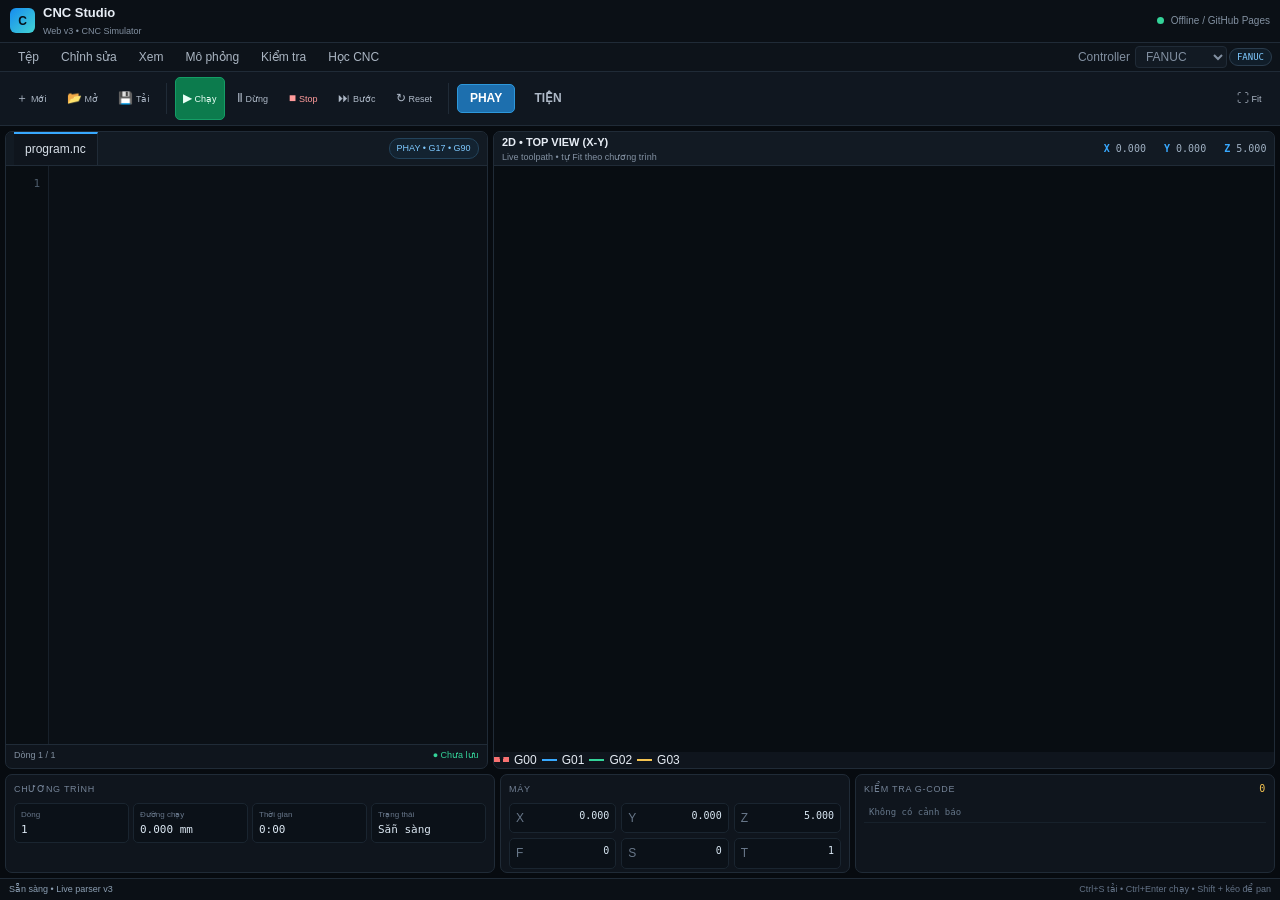
==== commit abda793e: "Add files via upload" ====
--- a/index.html
+++ b/index.html
@@ -1,119 +1,8 @@
-<!doctype html>
-<html lang="vi">
-<head>
-<meta charset="utf-8">
-<meta name="viewport" content="width=device-width,initial-scale=1,viewport-fit=cover">
-<meta name="theme-color" content="#080d12">
-<title>CNC Studio</title>
-<link rel="stylesheet" href="styles.css">
-</head>
-<body>
-<div class="app">
-  <header class="topbar legacy-ui" aria-hidden="true">
-    <div class="brand"><span class="logo">C</span><div><strong>CNC Studio</strong><small>Web v3 • CNC Simulator</small></div></div>
-    <div class="top-status"><span class="dot"></span> Offline / GitHub Pages</div>
-  </header>
-
-  <div class="menubar" id="menubar">
-    <div class="menu-group">
-      <button class="menu-trigger" data-menu="fileMenu">Tệp</button>
-      <div class="menu-popover" id="fileMenu">
-        <button data-action="new">＋ Mới</button>
-        <button data-action="open">📂 Mở</button>
-        <button data-action="save">💾 Tải xuống G-code</button>
-      </div>
-    </div>
-    <div class="menu-group">
-      <button class="menu-trigger" data-menu="editMenu">Chỉnh sửa</button>
-      <div class="menu-popover" id="editMenu">
-        <button data-action="selectAll">Chọn tất cả</button>
-        <button data-action="clear">Xóa code</button>
-      </div>
-    </div>
-    <div class="menu-group">
-      <button class="menu-trigger" data-menu="viewMenu">Xem</button>
-      <div class="menu-popover" id="viewMenu">
-        <button data-action="fit">⛶ Tự Fit khung 2D</button>
-        <button data-action="resetView">↻ Đặt lại khung nhìn</button>
-      </div>
-    </div>
-    <div class="menu-group">
-      <button class="menu-trigger" data-menu="simMenu">Mô phỏng</button>
-      <div class="menu-popover" id="simMenu">
-        <button data-action="run">▶ Chạy</button>
-        <button data-action="pause">Ⅱ Dừng / tiếp tục</button>
-        <button data-action="stop">■ Stop</button>
-        <button data-action="step">⏭ Bước</button>
-        <button data-action="reset">↻ Reset</button>
-        <div class="menu-separator"></div>
-        <button data-action="milling">PHAY</button>
-        <button data-action="turning">TIỆN</button>
-      </div>
-    </div>
-    <div class="menu-group">
-      <button class="menu-trigger" data-menu="checkMenu">Kiểm tra</button>
-      <div class="menu-popover" id="checkMenu">
-        <button data-action="check">✓ Kiểm tra G-code</button>
-        <button data-action="focusError">Tới lỗi đầu tiên</button>
-      </div>
-    </div>
-    <div class="menu-group">
-      <button class="menu-trigger" data-menu="learnMenu">Học CNC</button>
-      <div class="menu-popover" id="learnMenu">
-        <button data-action="help">G02 / G03 / R / CR= / IJK</button>
-        <button data-action="shortcuts">Phím tắt</button>
-      </div>
-    </div>
-    <span class="grow"></span>
-  </div>
-
-  <!-- Legacy controls stay in DOM for compatibility with the simulator engine, but are hidden. -->
-  <section class="toolbar legacy-ui" aria-hidden="true">
-    <button id="newBtn">＋<span>Mới</span></button><button id="openBtn">📂<span>Mở</span></button><button id="saveBtn">💾<span>Tải</span></button>
-    <i></i><button id="runBtn" class="primary">▶<span>Chạy</span></button><button id="pauseBtn">Ⅱ<span>Dừng</span></button><button id="stopBtn" class="danger">■<span>Stop</span></button><button id="stepBtn">⏭<span>Bước</span></button><button id="resetBtn">↻<span>Reset</span></button>
-    <i></i><button id="millingBtn" class="mode active">PHAY</button><button id="turningBtn" class="mode">TIỆN</button><span class="grow"></span><button id="fitBtn">⛶<span>Fit</span></button><input id="fileInput" type="file" accept=".nc,.cnc,.gcode,.txt" hidden>
-  </section>
-
-  <main class="workspace">
-    <section class="editor-panel">
-      <div class="panel-head">
-        <div class="tabs"><span class="tab active">program.nc</span></div>
-        <span id="modeBadge" class="badge legacy-ui">PHAY • G17 • G90</span>
-      </div>
-      <div class="editor-wrap">
-        <div id="lineNumbers" class="line-numbers"></div>
-        <textarea id="code" spellcheck="false" wrap="off"></textarea>
-      </div>
-      <div class="editor-footer legacy-ui">
-        <span id="cursorInfo">Dòng 1</span><span id="dirty">● Chưa lưu</span>
-      </div>
-    </section>
-
-    <section class="view-panel">
-      <div class="view-head">
-        <strong id="viewTitle">2D</strong>
-        <div class="coords legacy-ui">
-          <b>X</b> <span id="xPos">0.000</span> &nbsp; <b id="coordYLabel">Y</b> <span id="yPos">0.000</span> &nbsp; <b>Z</b> <span id="zPos">5.000</span>
-        </div>
-        <span id="controller" class="legacy-ui">FANUC</span>
-        <span id="controllerBadge" class="legacy-ui">FANUC</span>
-      </div>
-      <div class="canvas-wrap"><canvas id="canvas"></canvas></div>
-      <div class="view-footer">
-        <div class="legend"><span class="rapid"></span> G00 <span class="feed"></span> G01 <span class="cw"></span> G02 <span class="ccw"></span> G03</div>
-      </div>
-    </section>
-  </main>
-
-  <!-- Hidden compatibility data: no longer displayed on screen. -->
-  <section class="bottom legacy-ui" aria-hidden="true">
-    <div class="info-card"><div class="card-title">CHƯƠNG TRÌNH</div><div class="metrics"><div><small>Dòng</small><b id="metricLines">1</b></div><div><small>Đường chạy</small><b id="metricLength">0.000 mm</b></div><div><small>Thời gian</small><b id="metricTime">0:00</b></div><div><small>Trạng thái</small><b id="metricState">Sẵn sàng</b></div></div></div>
-    <div class="info-card machine"><div class="card-title">MÁY</div><div class="machine-grid"><span>X <b id="mx">0.000</b></span><span>Y <b id="my">0.000</b></span><span>Z <b id="mz">5.000</b></span><span>F <b id="mf">0</b></span><span>S <b id="ms">0</b></span><span>T <b id="mt">1</b></span></div></div>
-    <div class="info-card diagnostics"><div class="card-title">KIỂM TRA G-CODE <b id="diagCount">0</b></div><div id="diagList" class="diag-list"></div></div>
-  </section>
-  <footer class="statusbar legacy-ui" aria-hidden="true"><span id="statusText">Sẵn sàng</span><span>Ctrl+S tải • Ctrl+Enter chạy</span></footer>
-</div>
-<script src="cnc-engine.js"></script>
-<script src="app.js?v=4.0"></script>
-</body>
-</html>
+<!doctype html><html lang="vi"><head><meta charset="utf-8"><meta name="viewport" content="width=device-width,initial-scale=1"><meta name="theme-color" content="#080d12"><title>CNC Studio Web v2</title><link rel="stylesheet" href="styles.css"></head><body><div class="app">
+<header class="topbar"><div class="brand"><span class="logo">C</span><div><strong>CNC Studio</strong><small>Web v3 • CNC Simulator</small></div></div><div class="top-status"><span class="dot"></span> Offline / GitHub Pages</div></header>
+<div class="menubar"><button>Tệp</button><button>Chỉnh sửa</button><button>Xem</button><button>Mô phỏng</button><button>Kiểm tra</button><button>Học CNC</button><span class="grow"></span><label>Controller <select id="controller"><option value="FANUC">FANUC</option><option value="HAAS">HAAS</option><option value="LINUXCNC">LinuxCNC</option></select></label><span id="controllerBadge" class="controller-badge">FANUC</span></div>
+<section class="toolbar"><button id="newBtn">＋<span>Mới</span></button><button id="openBtn">📂<span>Mở</span></button><button id="saveBtn">💾<span>Tải</span></button><i></i><button id="runBtn" class="primary">▶<span>Chạy</span></button><button id="pauseBtn">Ⅱ<span>Dừng</span></button><button id="stopBtn" class="danger">■<span>Stop</span></button><button id="stepBtn">⏭<span>Bước</span></button><button id="resetBtn">↻<span>Reset</span></button><i></i><button id="millingBtn" class="mode active">PHAY</button><button id="turningBtn" class="mode">TIỆN</button><span class="grow"></span><button id="fitBtn">⛶<span>Fit</span></button><input id="fileInput" type="file" accept=".nc,.cnc,.gcode,.txt" hidden></section>
+<main class="workspace"><section class="editor-panel"><div class="panel-head"><div class="tabs"><span class="tab active">program.nc</span></div><span id="modeBadge" class="badge">PHAY • G17 • G90</span></div><div class="editor-wrap"><div id="lineNumbers" class="line-numbers"></div><textarea id="code" spellcheck="false" wrap="off"></textarea></div><div class="editor-footer"><span id="cursorInfo">Dòng 1</span><span id="dirty">● Chưa lưu</span></div></section>
+<section class="view-panel"><div class="view-head"><div><strong id="viewTitle">2D • TOP VIEW (X-Y)</strong><small id="viewSub">Live toolpath • tự Fit theo chương trình</small></div><div class="coords"><b>X</b> <span id="xPos">0.000</span> &nbsp; <b id="coordYLabel">Y</b> <span id="yPos">0.000</span> &nbsp; <b>Z</b> <span id="zPos">5.000</span></div></div><div class="canvas-wrap"><canvas id="canvas"></canvas></div><div class="view-footer"><div class="legend"><span class="rapid"></span> G00 <span class="feed"></span> G01 <span class="cw"></span> G02 <span class="ccw"></span> G03</div></div></section></main>
+<section class="bottom"><div class="info-card"><div class="card-title">CHƯƠNG TRÌNH</div><div class="metrics"><div><small>Dòng</small><b id="metricLines">1</b></div><div><small>Đường chạy</small><b id="metricLength">0.000 mm</b></div><div><small>Thời gian</small><b id="metricTime">0:00</b></div><div><small>Trạng thái</small><b id="metricState">Sẵn sàng</b></div></div></div><div class="info-card machine"><div class="card-title">MÁY</div><div class="machine-grid"><span>X <b id="mx">0.000</b></span><span>Y <b id="my">0.000</b></span><span>Z <b id="mz">5.000</b></span><span>F <b id="mf">0</b></span><span>S <b id="ms">0</b></span><span>T <b id="mt">1</b></span></div></div><div class="info-card diagnostics"><div class="card-title">KIỂM TRA G-CODE <b id="diagCount">0</b></div><div id="diagList" class="diag-list"><div class="diag empty">Không có cảnh báo</div></div></div></section>
+<footer class="statusbar"><span id="statusText">Sẵn sàng • Live parser v3</span><span>Ctrl+S tải • Ctrl+Enter chạy • Shift + kéo để pan</span></footer></div><script src="engine/cnc-engine.js"></script><script src="app.js?v=3.4"></script></body></html>
--- a/styles.css
+++ b/styles.css
@@ -82,38 +82,3 @@
   .bottom{display:none}
   .workspace{min-height:0}
 }
-
-/* v4.0 — clean workspace: only menu + code + 2D stay visible */
-.legacy-ui{display:none !important}
-.app{min-width:0;width:100%;height:100dvh;max-width:100vw;overflow:hidden}
-.menubar{height:40px;flex:0 0 40px;padding:0 10px;gap:2px;overflow:visible;position:relative;z-index:50}
-.menu-group{position:relative;height:100%;display:flex;align-items:center}
-.menu-trigger{height:100%;padding:0 11px;color:#b8c2ce;border:0;border-radius:0;font-size:12px}
-.menu-trigger:hover,.menu-trigger.open{background:#17222d;color:#fff}
-.menu-popover{display:none;position:absolute;top:39px;left:0;min-width:190px;padding:5px;background:#0f171f;border:1px solid #2a3744;border-radius:6px;box-shadow:0 12px 28px rgba(0,0,0,.45);z-index:100}
-.menu-popover.open{display:block}
-.menu-popover button{display:block;width:100%;padding:7px 10px;text-align:left;border:0;border-radius:4px;color:#c4ced9;background:transparent;white-space:nowrap}
-.menu-popover button:hover{background:#1a2937;color:#fff}
-.menu-separator{height:1px;background:#26323e;margin:4px 0}
-.workspace{flex:1 1 auto;min-height:0;height:auto;width:100%;grid-template-columns:minmax(260px,38%) minmax(0,1fr);gap:4px;padding:4px;overflow:hidden}
-.editor-panel,.view-panel{height:100%;min-height:0}
-.panel-head{height:31px;flex:0 0 31px}
-.view-head{height:31px;flex:0 0 31px;padding:0 9px}
-.view-head strong{font-size:12px;color:#e7edf5}
-.editor-wrap{min-height:0}
-.editor-footer{height:0!important;padding:0!important;border:0!important;overflow:hidden}
-.view-footer{height:25px;flex:0 0 25px}
-.canvas-wrap{min-height:0}
-@media(max-width:700px){
-  .menubar{height:36px;flex-basis:36px;padding:0 3px;overflow-x:auto;overflow-y:visible;scrollbar-width:none}
-  .menubar::-webkit-scrollbar{display:none}
-  .menu-trigger{padding:0 7px;font-size:10px}
-  .menu-popover{top:35px;position:fixed;left:4px;max-width:calc(100vw - 8px)}
-  .workspace{grid-template-columns:40% 60%;gap:3px;padding:3px}
-  .panel-head,.view-head{height:29px;flex-basis:29px;padding:0 5px}
-  .tab{padding:0 7px;font-size:10px}
-  .view-head strong{font-size:10px}
-  .editor-wrap{grid-template-columns:34px minmax(0,1fr)}
-  .line-numbers{font-size:9px;line-height:17px;padding-right:5px}
-  .editor-wrap textarea{font-size:9px;line-height:17px;padding:7px 6px}
-}
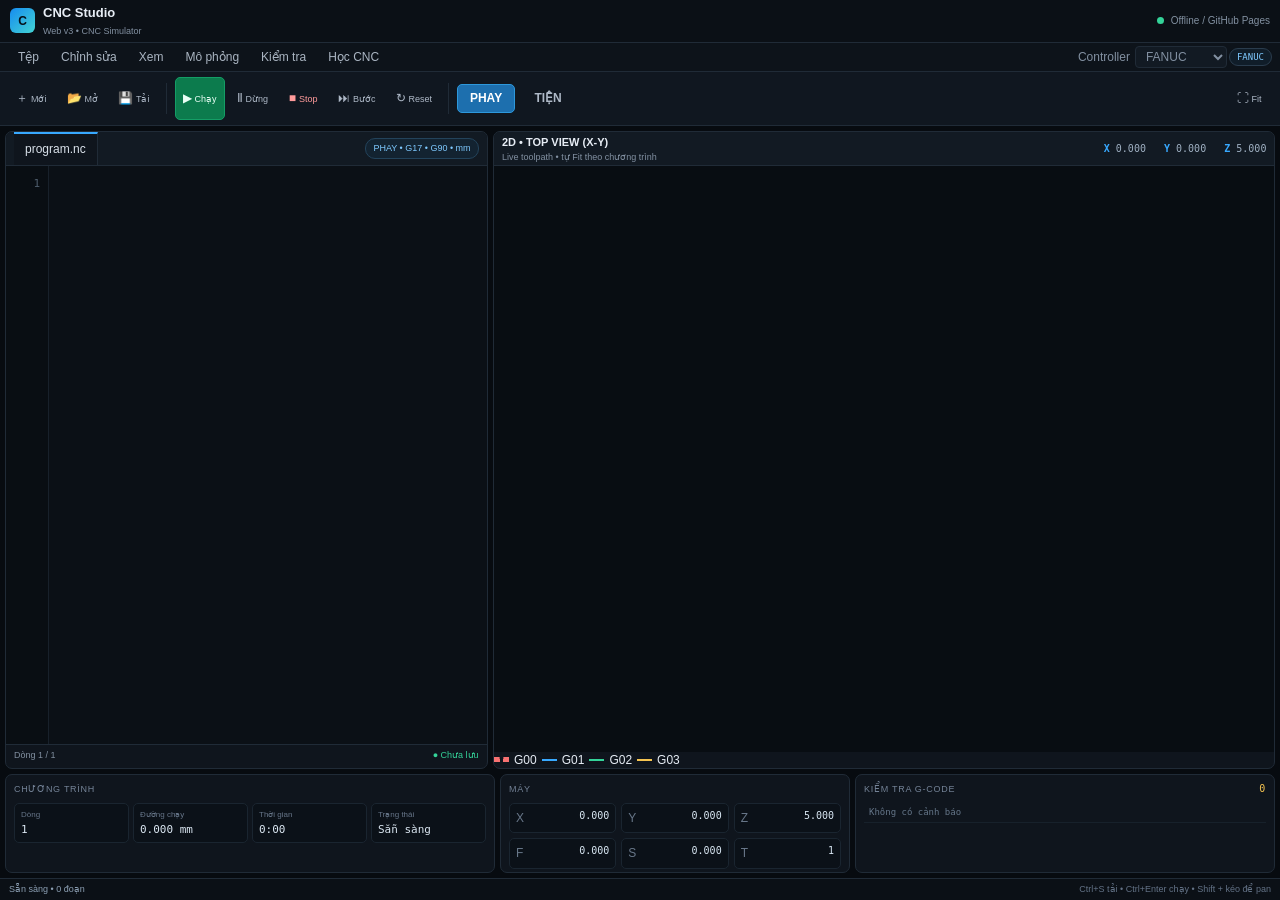
==== commit 5d10d8e8: "Add files via upload" ====
--- a/index.html
+++ b/index.html
@@ -5,4 +5,4 @@
 <main class="workspace"><section class="editor-panel"><div class="panel-head"><div class="tabs"><span class="tab active">program.nc</span></div><span id="modeBadge" class="badge">PHAY • G17 • G90</span></div><div class="editor-wrap"><div id="lineNumbers" class="line-numbers"></div><textarea id="code" spellcheck="false" wrap="off"></textarea></div><div class="editor-footer"><span id="cursorInfo">Dòng 1</span><span id="dirty">● Chưa lưu</span></div></section>
 <section class="view-panel"><div class="view-head"><div><strong id="viewTitle">2D • TOP VIEW (X-Y)</strong><small id="viewSub">Live toolpath • tự Fit theo chương trình</small></div><div class="coords"><b>X</b> <span id="xPos">0.000</span> &nbsp; <b id="coordYLabel">Y</b> <span id="yPos">0.000</span> &nbsp; <b>Z</b> <span id="zPos">5.000</span></div></div><div class="canvas-wrap"><canvas id="canvas"></canvas></div><div class="view-footer"><div class="legend"><span class="rapid"></span> G00 <span class="feed"></span> G01 <span class="cw"></span> G02 <span class="ccw"></span> G03</div></div></section></main>
 <section class="bottom"><div class="info-card"><div class="card-title">CHƯƠNG TRÌNH</div><div class="metrics"><div><small>Dòng</small><b id="metricLines">1</b></div><div><small>Đường chạy</small><b id="metricLength">0.000 mm</b></div><div><small>Thời gian</small><b id="metricTime">0:00</b></div><div><small>Trạng thái</small><b id="metricState">Sẵn sàng</b></div></div></div><div class="info-card machine"><div class="card-title">MÁY</div><div class="machine-grid"><span>X <b id="mx">0.000</b></span><span>Y <b id="my">0.000</b></span><span>Z <b id="mz">5.000</b></span><span>F <b id="mf">0</b></span><span>S <b id="ms">0</b></span><span>T <b id="mt">1</b></span></div></div><div class="info-card diagnostics"><div class="card-title">KIỂM TRA G-CODE <b id="diagCount">0</b></div><div id="diagList" class="diag-list"><div class="diag empty">Không có cảnh báo</div></div></div></section>
-<footer class="statusbar"><span id="statusText">Sẵn sàng • Live parser v3</span><span>Ctrl+S tải • Ctrl+Enter chạy • Shift + kéo để pan</span></footer></div><script src="engine/cnc-engine.js"></script><script src="app.js?v=3.4"></script></body></html>
+<footer class="statusbar"><span id="statusText">Sẵn sàng • Live parser v3</span><span>Ctrl+S tải • Ctrl+Enter chạy • Shift + kéo để pan</span></footer></div><script src="cnc-engine.js"></script><script src="app.js?v=3.4"></script></body></html>
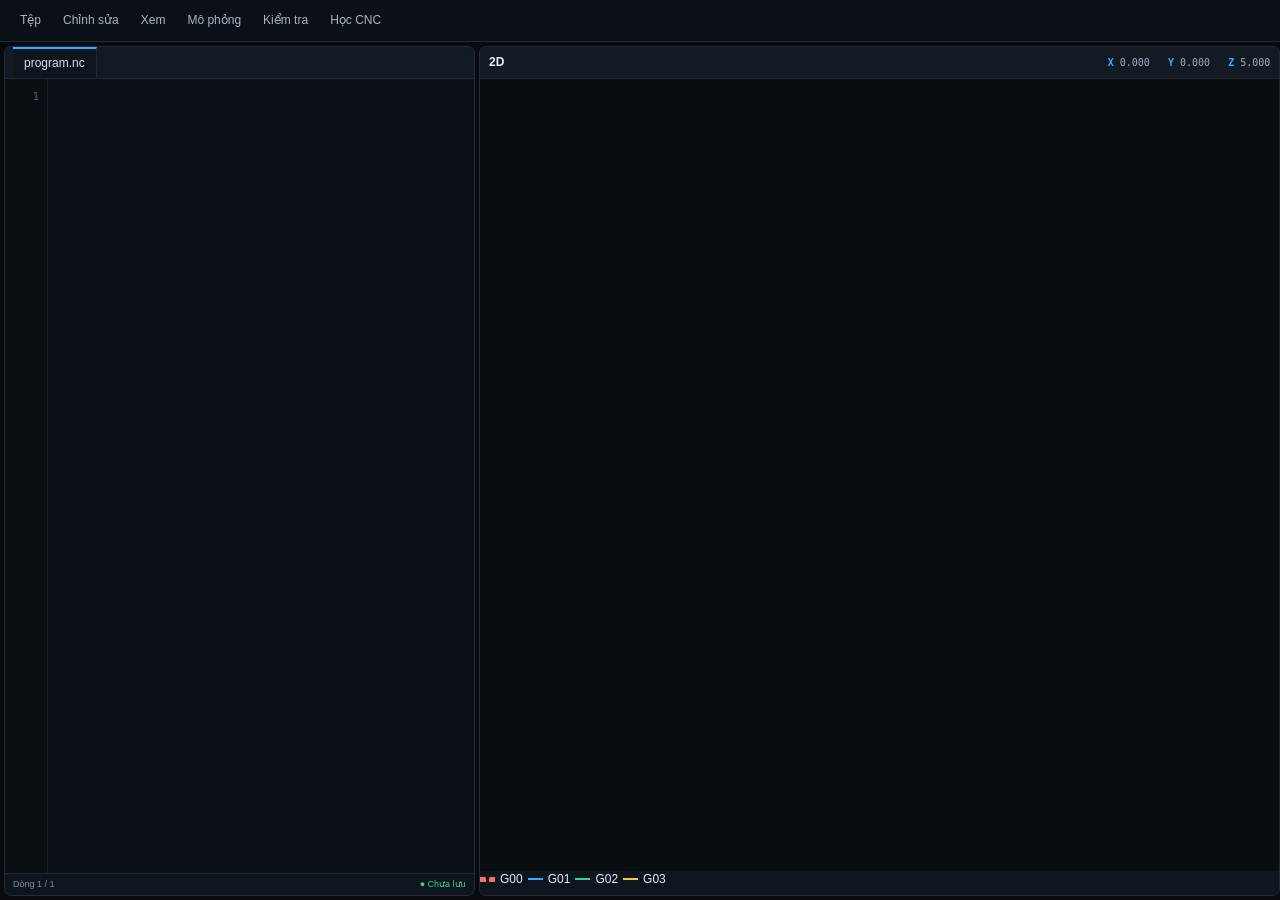
==== commit cb511070: "Add files via upload" ====
--- a/index.html
+++ b/index.html
@@ -1,8 +1,66 @@
-<!doctype html><html lang="vi"><head><meta charset="utf-8"><meta name="viewport" content="width=device-width,initial-scale=1"><meta name="theme-color" content="#080d12"><title>CNC Studio Web v2</title><link rel="stylesheet" href="styles.css"></head><body><div class="app">
-<header class="topbar"><div class="brand"><span class="logo">C</span><div><strong>CNC Studio</strong><small>Web v3 • CNC Simulator</small></div></div><div class="top-status"><span class="dot"></span> Offline / GitHub Pages</div></header>
-<div class="menubar"><button>Tệp</button><button>Chỉnh sửa</button><button>Xem</button><button>Mô phỏng</button><button>Kiểm tra</button><button>Học CNC</button><span class="grow"></span><label>Controller <select id="controller"><option value="FANUC">FANUC</option><option value="HAAS">HAAS</option><option value="LINUXCNC">LinuxCNC</option></select></label><span id="controllerBadge" class="controller-badge">FANUC</span></div>
-<section class="toolbar"><button id="newBtn">＋<span>Mới</span></button><button id="openBtn">📂<span>Mở</span></button><button id="saveBtn">💾<span>Tải</span></button><i></i><button id="runBtn" class="primary">▶<span>Chạy</span></button><button id="pauseBtn">Ⅱ<span>Dừng</span></button><button id="stopBtn" class="danger">■<span>Stop</span></button><button id="stepBtn">⏭<span>Bước</span></button><button id="resetBtn">↻<span>Reset</span></button><i></i><button id="millingBtn" class="mode active">PHAY</button><button id="turningBtn" class="mode">TIỆN</button><span class="grow"></span><button id="fitBtn">⛶<span>Fit</span></button><input id="fileInput" type="file" accept=".nc,.cnc,.gcode,.txt" hidden></section>
-<main class="workspace"><section class="editor-panel"><div class="panel-head"><div class="tabs"><span class="tab active">program.nc</span></div><span id="modeBadge" class="badge">PHAY • G17 • G90</span></div><div class="editor-wrap"><div id="lineNumbers" class="line-numbers"></div><textarea id="code" spellcheck="false" wrap="off"></textarea></div><div class="editor-footer"><span id="cursorInfo">Dòng 1</span><span id="dirty">● Chưa lưu</span></div></section>
-<section class="view-panel"><div class="view-head"><div><strong id="viewTitle">2D • TOP VIEW (X-Y)</strong><small id="viewSub">Live toolpath • tự Fit theo chương trình</small></div><div class="coords"><b>X</b> <span id="xPos">0.000</span> &nbsp; <b id="coordYLabel">Y</b> <span id="yPos">0.000</span> &nbsp; <b>Z</b> <span id="zPos">5.000</span></div></div><div class="canvas-wrap"><canvas id="canvas"></canvas></div><div class="view-footer"><div class="legend"><span class="rapid"></span> G00 <span class="feed"></span> G01 <span class="cw"></span> G02 <span class="ccw"></span> G03</div></div></section></main>
-<section class="bottom"><div class="info-card"><div class="card-title">CHƯƠNG TRÌNH</div><div class="metrics"><div><small>Dòng</small><b id="metricLines">1</b></div><div><small>Đường chạy</small><b id="metricLength">0.000 mm</b></div><div><small>Thời gian</small><b id="metricTime">0:00</b></div><div><small>Trạng thái</small><b id="metricState">Sẵn sàng</b></div></div></div><div class="info-card machine"><div class="card-title">MÁY</div><div class="machine-grid"><span>X <b id="mx">0.000</b></span><span>Y <b id="my">0.000</b></span><span>Z <b id="mz">5.000</b></span><span>F <b id="mf">0</b></span><span>S <b id="ms">0</b></span><span>T <b id="mt">1</b></span></div></div><div class="info-card diagnostics"><div class="card-title">KIỂM TRA G-CODE <b id="diagCount">0</b></div><div id="diagList" class="diag-list"><div class="diag empty">Không có cảnh báo</div></div></div></section>
-<footer class="statusbar"><span id="statusText">Sẵn sàng • Live parser v3</span><span>Ctrl+S tải • Ctrl+Enter chạy • Shift + kéo để pan</span></footer></div><script src="cnc-engine.js"></script><script src="app.js?v=3.4"></script></body></html>
+<!doctype html>
+<html lang="vi">
+<head>
+<meta charset="utf-8">
+<meta name="viewport" content="width=device-width,initial-scale=1,viewport-fit=cover">
+<meta name="theme-color" content="#080d12">
+<title>CNC Studio</title>
+<link rel="stylesheet" href="styles.css">
+</head>
+<body>
+<div class="app">
+  <nav class="menubar">
+    <button class="menu-btn" data-menu="file">Tệp</button>
+    <button class="menu-btn" data-menu="edit">Chỉnh sửa</button>
+    <button class="menu-btn" data-menu="view">Xem</button>
+    <button class="menu-btn" data-menu="simulate">Mô phỏng</button>
+    <button class="menu-btn" data-menu="check">Kiểm tra</button>
+    <button class="menu-btn" data-menu="learn">Học CNC</button>
+    <div class="menus">
+      <div class="dropdown" id="menu-file"><button id="mNew">Mới</button><button id="mOpen">Mở...</button><button id="mSave">Tải G-code</button></div>
+      <div class="dropdown" id="menu-edit"><button id="mClear">Xóa toàn bộ code</button><button id="mReset">Hoàn tác mô phỏng</button></div>
+      <div class="dropdown" id="menu-view"><button id="mFit">Tự Fit khung 2D</button><button id="mMilling">Chế độ PHAY</button><button id="mTurning">Chế độ TIỆN</button></div>
+      <div class="dropdown" id="menu-simulate"><button id="mRun">Chạy</button><button id="mPause">Tạm dừng</button><button id="mStop">Dừng</button><button id="mStep">Chạy từng bước</button></div>
+      <div class="dropdown" id="menu-check"><button id="mCheck">Kiểm tra G-code</button></div>
+      <div class="dropdown" id="menu-learn"><button>G00 / G01 / G02 / G03</button><button>R và CR=</button><button>I / J / K</button></div>
+    </div>
+  </nav>
+
+  <!-- Functional controls remain in DOM so the simulator engine keeps working. -->
+  <div class="legacy-controls" aria-hidden="true">
+    <button id="newBtn"></button><button id="openBtn"></button><button id="saveBtn"></button>
+    <button id="runBtn"></button><button id="pauseBtn"></button><button id="stopBtn"></button><button id="stepBtn"></button><button id="resetBtn"></button>
+    <button id="millingBtn"></button><button id="turningBtn"></button><button id="fitBtn"></button>
+    <select id="controller"><option value="FANUC">FANUC</option></select><span id="controllerBadge">FANUC</span><span id="modeBadge"></span><span id="viewSub"></span>
+    <input id="fileInput" type="file" accept=".nc,.cnc,.gcode,.txt">
+    <span id="metricLines"></span><span id="metricLength"></span><span id="metricTime"></span><span id="metricState"></span>
+    <span id="mx"></span><span id="my"></span><span id="mz"></span><span id="mf"></span><span id="ms"></span><span id="mt"></span>
+    <span id="statusText"></span><span id="diagCount"></span><div id="diagList"></div>
+  </div>
+
+  <main class="workspace">
+    <section class="editor-panel">
+      <div class="panel-head">
+        <div class="tabs"><span class="tab active">program.nc</span></div>
+      </div>
+      <div class="editor-wrap">
+        <div id="lineNumbers" class="line-numbers"></div>
+        <textarea id="code" spellcheck="false" wrap="off"></textarea>
+      </div>
+      <div class="editor-footer"><span id="cursorInfo">Dòng 1 / 1</span><span id="dirty">● Chưa lưu</span></div>
+    </section>
+
+    <section class="view-panel">
+      <div class="view-head">
+        <div><strong id="viewTitle">2D</strong></div>
+        <div class="coords"><b>X</b> <span id="xPos">0.000</span> &nbsp; <b id="coordYLabel">Y</b> <span id="yPos">0.000</span> &nbsp; <b>Z</b> <span id="zPos">5.000</span></div>
+      </div>
+      <div class="canvas-wrap"><canvas id="canvas"></canvas></div>
+      <div class="view-footer"><div class="legend"><span class="rapid"></span> G00 <span class="feed"></span> G01 <span class="cw"></span> G02 <span class="ccw"></span> G03</div></div>
+    </section>
+  </main>
+</div>
+<script src="cnc-engine.js"></script>
+<script src="app.js"></script>
+</body>
+</html>
--- a/styles.css
+++ b/styles.css
@@ -82,3 +82,34 @@
   .bottom{display:none}
   .workspace{min-height:0}
 }
+/* FINAL UI OVERRIDE: compact menu-only header, fixed Code + 2D workspace */
+html,body{overflow:hidden}
+.app{min-width:0;width:100%;height:100dvh}
+.menubar{position:relative;height:42px;min-height:42px;padding:0 10px;gap:2px;z-index:20;background:#0b1016;border-bottom:1px solid var(--line)}
+.menu-btn{height:32px;padding:0 12px;color:#b8c4d1;border-radius:5px;font-size:12px}
+.menu-btn:hover,.menu-btn.active{background:#17212c;color:#fff}
+.menus{position:absolute;left:0;top:42px}
+.dropdown{display:none;position:absolute;min-width:180px;padding:5px;background:#101821;border:1px solid #2a3847;border-radius:6px;box-shadow:0 12px 30px rgba(0,0,0,.45)}
+.dropdown.open{display:grid}
+.dropdown button{text-align:left;padding:8px 10px;border-radius:4px;color:#c7d2de}
+.dropdown button:hover{background:#182634;color:#fff}
+.legacy-controls{display:none!important}
+.workspace{position:relative;flex:1;min-height:0;height:calc(100dvh - 42px);grid-template-columns:37% 63%;gap:4px;padding:4px;background:#070b10}
+.editor-panel,.view-panel{height:100%;min-height:0}
+.panel-head{height:32px;min-height:32px}
+.editor-wrap{min-height:0}
+.editor-footer{height:22px;min-height:22px}
+.view-head{height:32px;min-height:32px;padding:0 9px}
+.view-head strong{font-size:12px;color:#e7edf5}
+.view-head small{display:none}
+.canvas-wrap{min-height:0}
+.view-footer{height:24px;min-height:24px}
+.coords{font-size:10px}
+@media(max-width:700px){
+  .menubar{height:38px;min-height:38px;padding:0 4px;overflow:visible}
+  .menu-btn{padding:0 8px;font-size:11px}
+  .menus{top:38px}
+  .workspace{height:calc(100dvh - 38px);grid-template-columns:38% 62%;padding:3px;gap:3px}
+  .panel-head,.view-head{height:30px;min-height:30px}
+  .editor-footer,.view-footer{height:20px;min-height:20px}
+}
